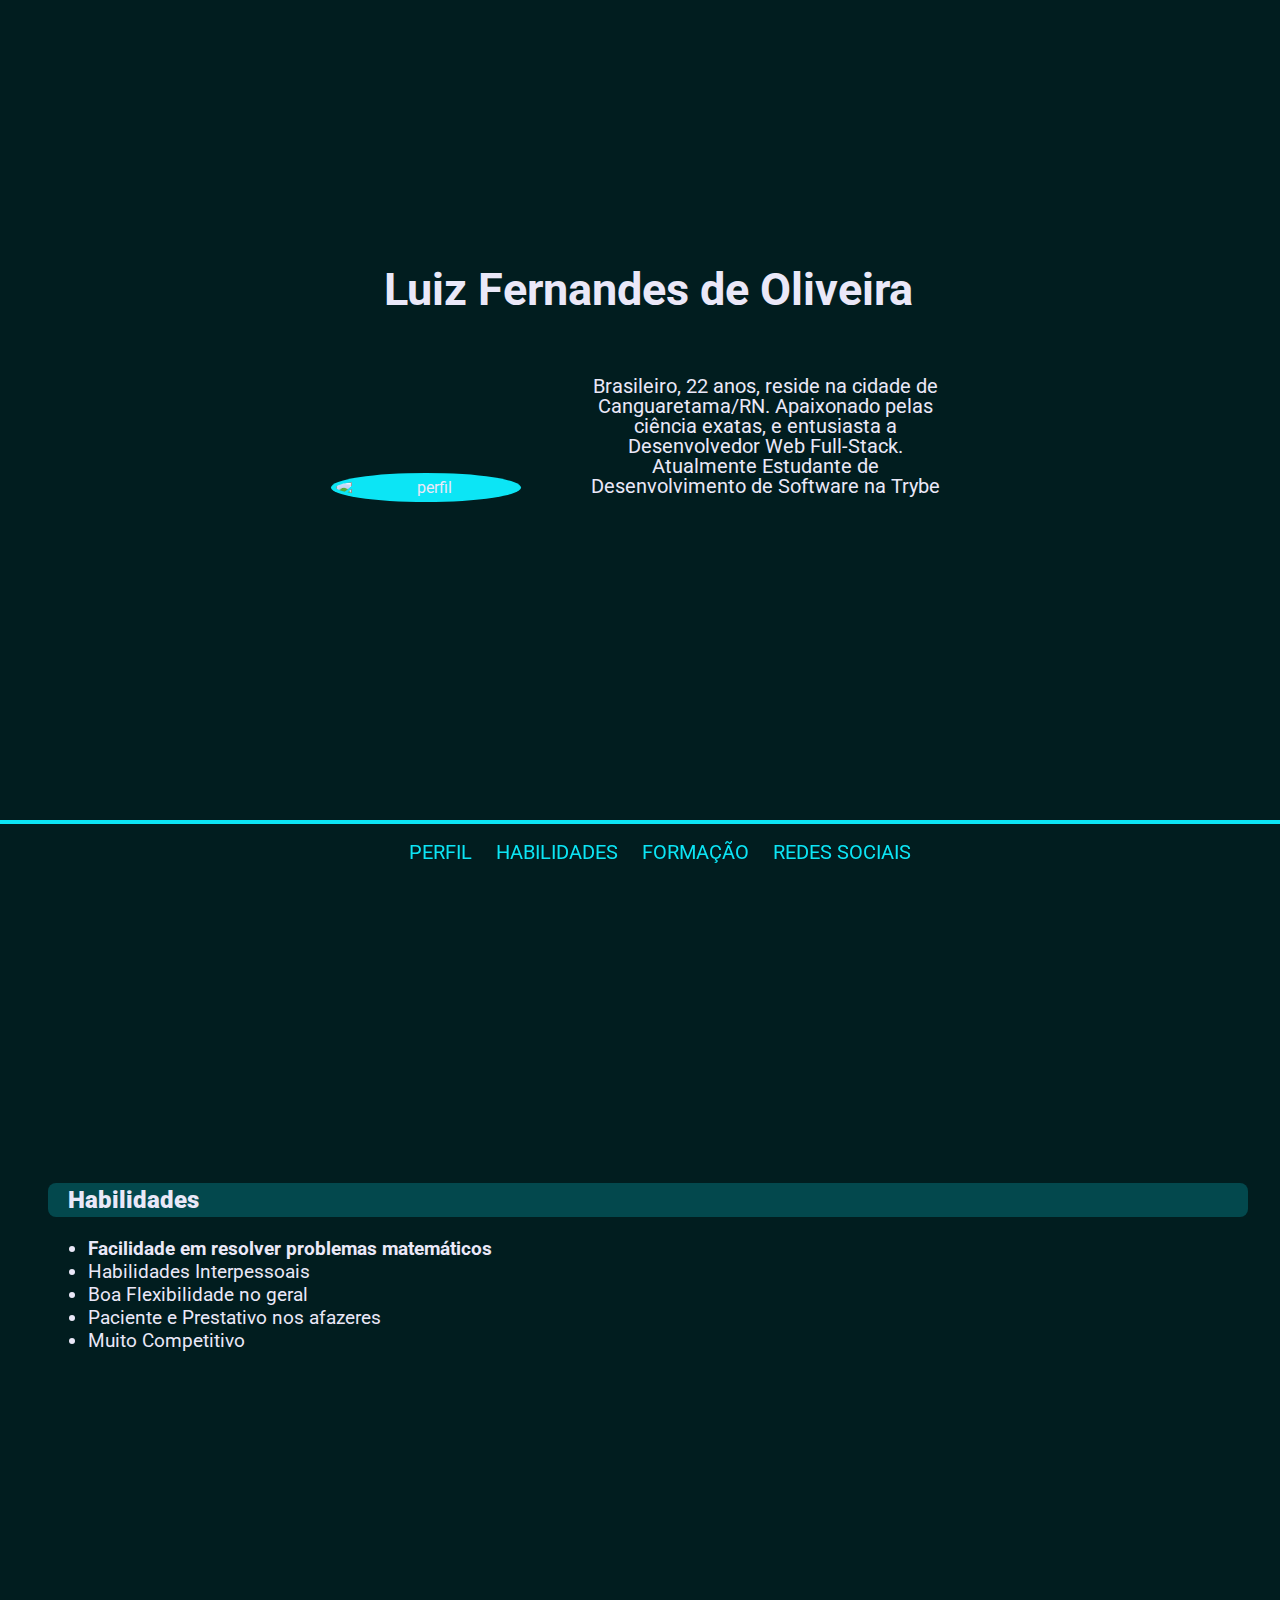
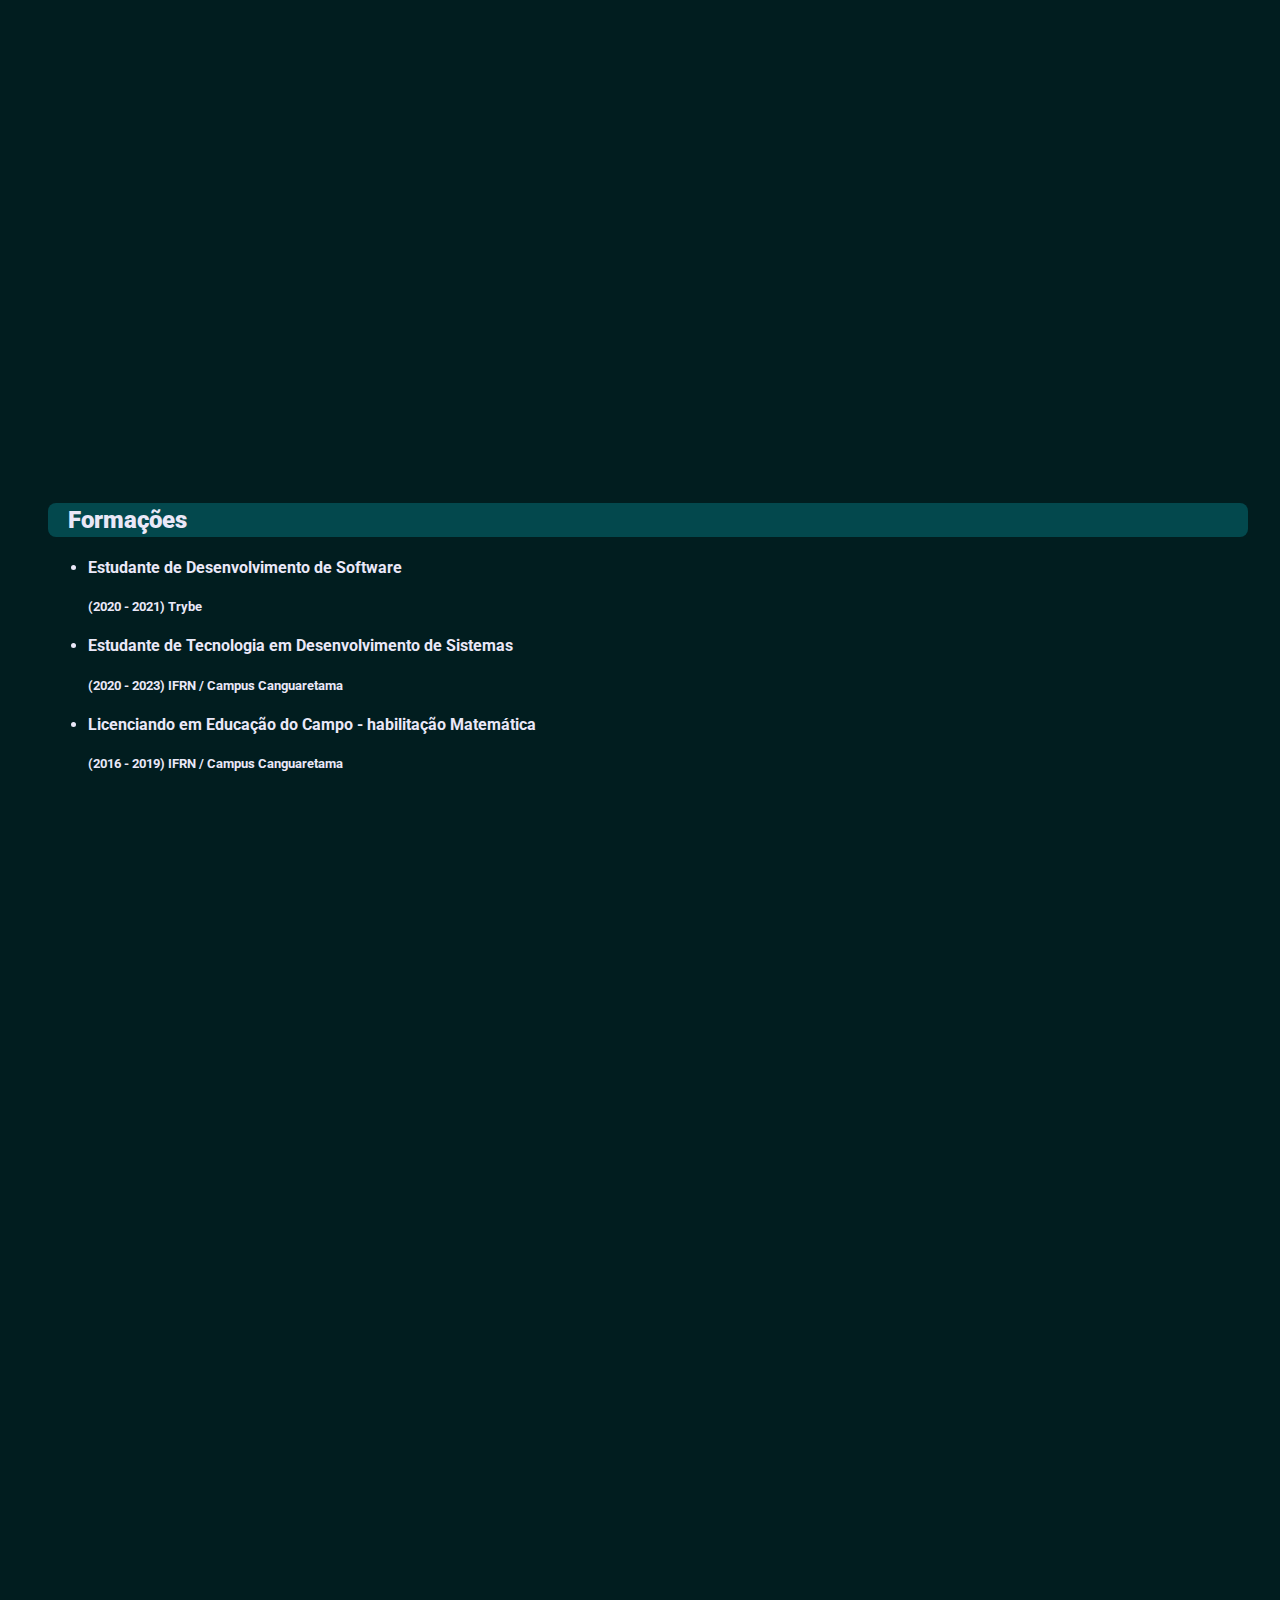
==== index.html @ c79edfcb "implementando design legal" ====
<!DOCTYPE html>
<html lang="pt-br">

<head>
    <meta charset="UTF-8">
    <meta name="viewport" content="width=device-width, initial-scale=1.0">
    <title>Document</title>
    <link rel="stylesheet" href="styles.css">
</head>

<body>

    <div class="container">
        <header id="header">
            <div class="header">
                <h1 id="name" class="name">Luiz Fernandes de Oliveira</h1>
            
                <div id="description" class="description">
                    <img src="https://avatars3.githubusercontent.com/u/36059306?s=460&u=52e5a2d474b7b4ccebbe6661360c28f6d9b98014&v=4"
                    alt="perfil" id="perfil" class="perfil">
                    <div>
                        <p>Brasileiro, 22 anos, reside na cidade de Canguaretama/RN. Apaixonado pelas ciência exatas, e entusiasta a Desenvolvedor Web Full-Stack. Atualmente Estudante de Desenvolvimento de Software na Trybe</p>
                    </div>
                </div>
            </div>
        </header>
        <main>
            <section id="habilidades" class="content">
                <div class="section-content">
                    <h2><strong>Habilidades</strong></h2>
                    <ul>
                        <li class="habilidade-item"><strong>Facilidade em resolver problemas matemáticos</strong></li>
                        <li class="habilidade-item">Habilidades Interpessoais</li>
                        <li class="habilidade-item">Boa Flexibilidade no geral</li>
                        <li class="habilidade-item">Paciente e Prestativo nos afazeres</li>
                        <li class="habilidade-item">Muito Competitivo</li>
                    </ul>
                </div>
            </section>

            <section id="formation" class="content">
                <div class="section-content">
                    <h2><strong>Formações</strong></h2>
                    <ul>
                        <li class="formation-item">
                            <h4>Estudante de Desenvolvimento de Software </h4>
                            <h5><span>(2020 - 2021)</span> Trybe</h5>
                        </li>
                        <li class="formation-item">
                            <h4>Estudante de Tecnologia em Desenvolvimento de Sistemas </h4>
                            <h5><span>(2020 - 2023)</span> IFRN / Campus Canguaretama</h5>
                        </li>
                        <li class="formation-item">
                            <h4>Licenciando em Educação do Campo - habilitação Matemática </h4>
                            <h5><span>(2016 - 2019)</span> IFRN / Campus Canguaretama</h5>
                        </li>
                    </ul>
                </div>
            </section>

            <section id="social" class="content">
                <div class="section-content">

                </div>
            </section>
        </main>
        <footer>
            <nav>
                <ul>
                    <li><a href="#header">Perfil</a></li>
                    <li><a href="#habilidades">Habilidades</a></li>
                    <li><a href="#formation">Formação</a></li>
                    <li><a href="#social">Redes Sociais</a></li>
                </ul>
            </nav>
        </footer>

    </div>

</body>

</html>
---- styles.css ----
@import url('https://fonts.googleapis.com/css2?family=Roboto:wght@400;500;700&display=swap');

body {
    background: #011d1f;
    color: #eae8f8;
    width: 100%;
    height: 100%;
    overflow-x: hidden;
    font-family: 'Roboto', sans-serif;
}

.container {
    width: 100%;
    max-width: 1200px;
    display: block;
    margin: auto;
}

header, .content{
    padding: 25vh 0;
}

.header, .section-content{
    height: 50vh;
}

img.perfil{
    width: min(30vw, 20vh);
    padding: 5px;
    background: #0ce5f5;
    border-radius: 50%;
    margin-right: 40px;
}

h1.name {
    width: 100%;
    text-align: center;
    font-size: 2.8em;
}

.description{
    width: 100%;
    text-align: center;
}

.description img{
    display: inline-block;
}

.description div {
    width: 400px;
    text-align: center;
    display: inline-block;
}

.description div p{
    padding: 10px;
    line-height: 20px;
    font-size: 20px;
}


.content{
    width: 100%;
}

.section-content h2{
    background-color: #03484d;
    padding: 3px 20px;
    border-radius: 8px;
}


.habilidade-item {
    font-size: 1.2em;
}

footer{
    width: 100%;
    display: block;
    text-align: center;
}

/* NAV */
nav {
    width: 100%;
    position: fixed;
    left: 0;
    bottom: 20px;
    border-top: 4px solid #0ce5f5;
}

nav ul {
    align-items: center;
    border-radius: 8px;
}

nav li{
    display: inline;
    list-style-type: none;
    padding: 2px 10px;
    font-size: 20px;
}

nav li a {
    text-decoration: none;
    color: #0ce5f5;
    text-transform: uppercase;
}
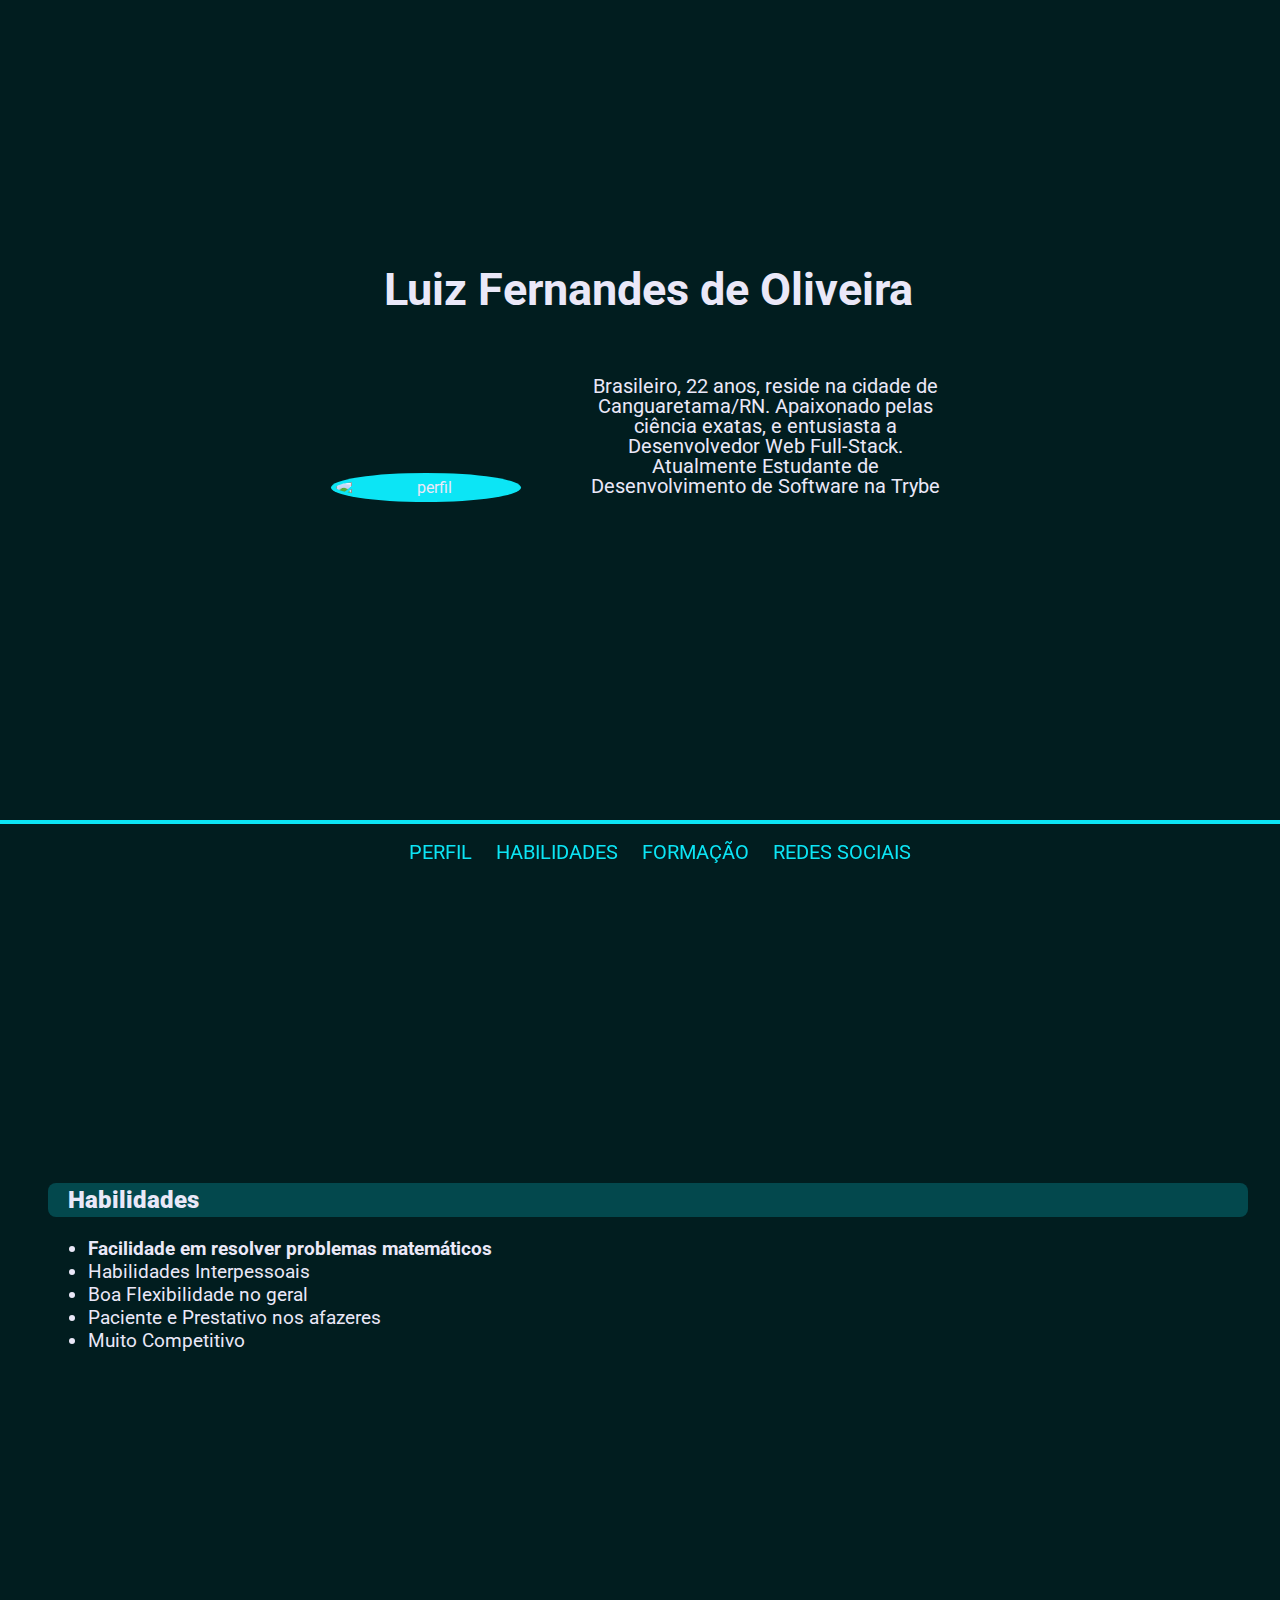
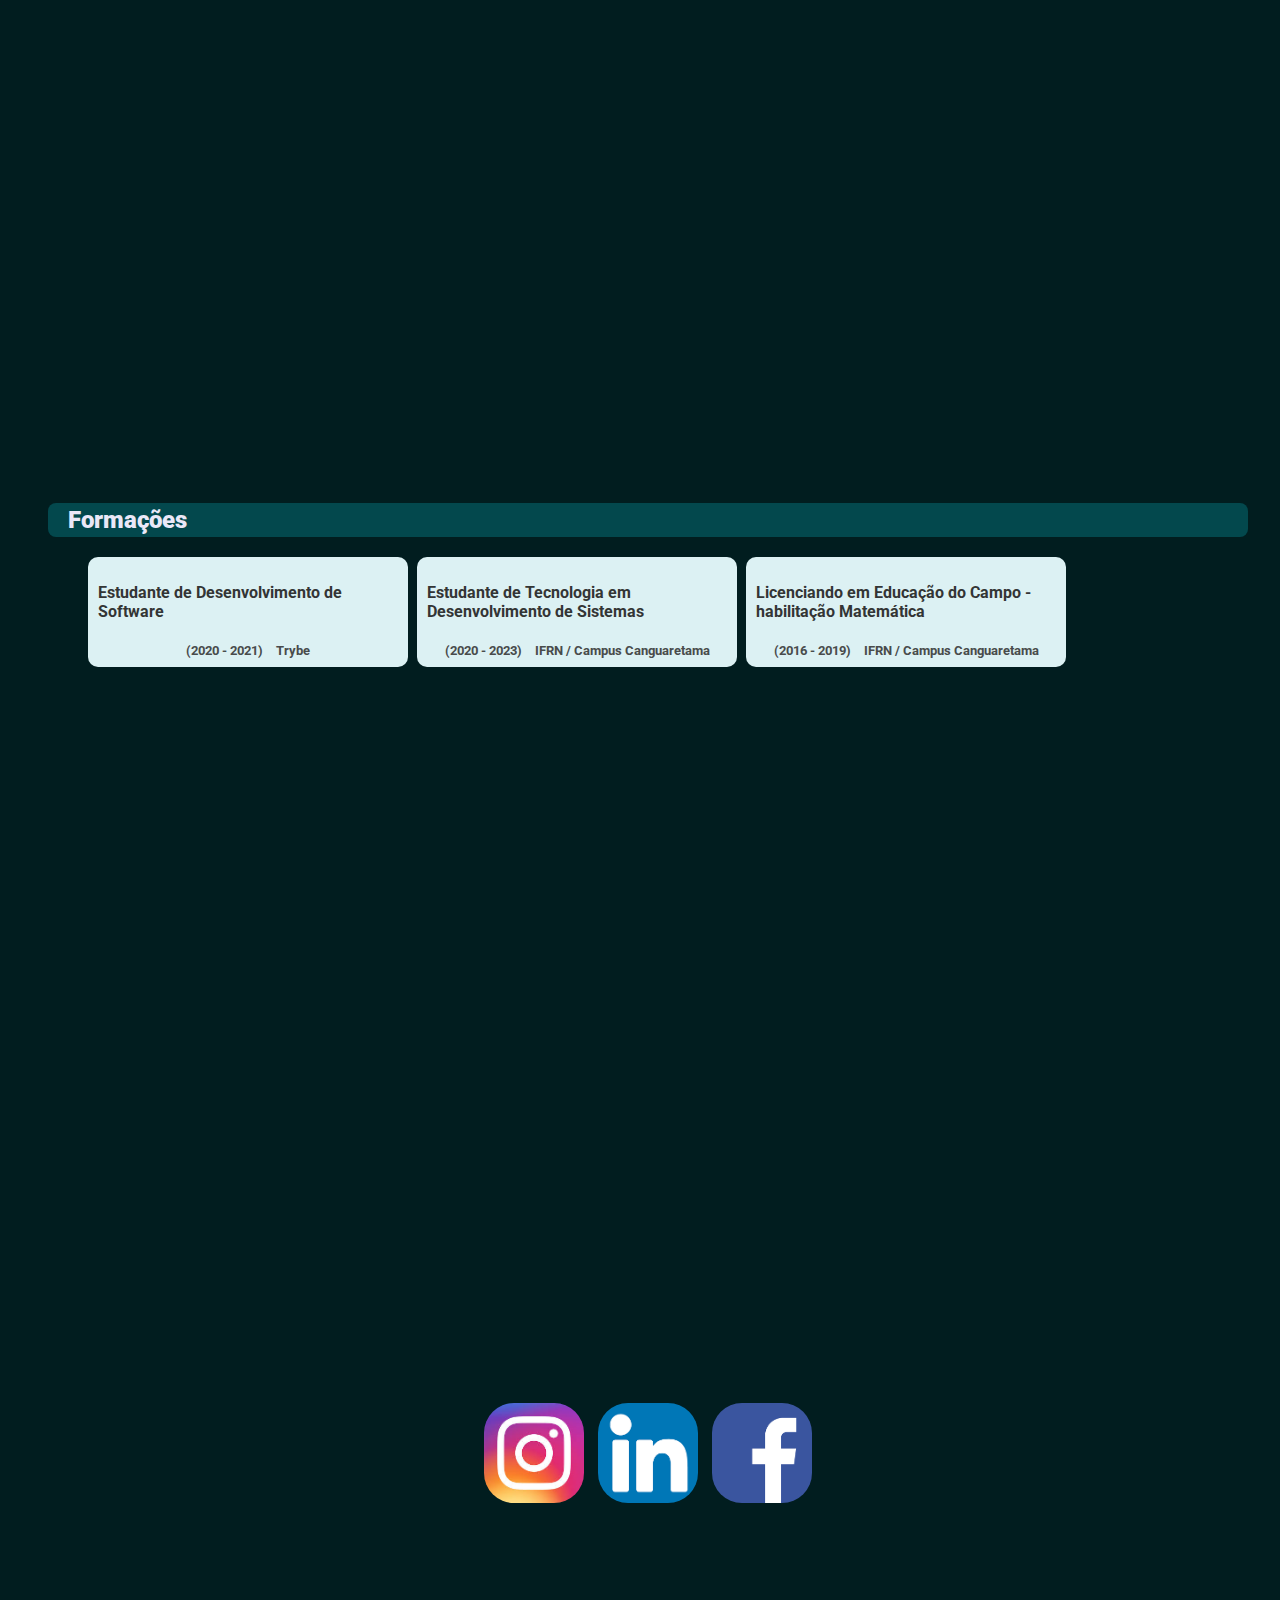
==== commit 256261bc: "estilizando a parte de formação e de redes sociais" ====
--- a/index.html
+++ b/index.html
@@ -41,7 +41,7 @@
             <section id="formation" class="content">
                 <div class="section-content">
                     <h2><strong>Formações</strong></h2>
-                    <ul>
+                    <ul class="formation">
                         <li class="formation-item">
                             <h4>Estudante de Desenvolvimento de Software </h4>
                             <h5><span>(2020 - 2021)</span> Trybe</h5>
@@ -60,7 +60,17 @@
 
             <section id="social" class="content">
                 <div class="section-content">
-
+                    <div class="social-networks">
+                        <a href="https://www.instagram.com/prof_lfooficial/">
+                            <img alt="logo-instagran" src="[data-uri]" />
+                        </a>
+                        <a href="https://www.linkedin.com/in/luizfernandesoliveiraoficial/">
+                            <img alt="logo-linkedIn" src="[data-uri]" >
+                        </a>
+                        <a href="https://www.facebook.com/luizfernandesoliveiraoficial/">
+                            <img  alt="logo-facebook" src="[data-uri]">
+                        </a>
+                    </div>
                 </div>
             </section>
         </main>
--- a/styles.css
+++ b/styles.css
@@ -7,6 +7,7 @@
     height: 100%;
     overflow-x: hidden;
     font-family: 'Roboto', sans-serif;
+    box-sizing: border-box;
 }
 
 .container {
@@ -71,9 +72,57 @@
 }
 
 
+
+.formation-item {
+    width: 300px;
+    display: inline-block;
+    background-color: #dcf1f3;
+    padding: 5px 10px;
+    color: #484b4b;
+    height: 100px;
+    border-radius: 10px;
+}
+.formation-item h4 {
+    color: #333535;
+}
+
+.formation-item h5 {
+    width: 100%;
+    text-align: center;
+}
+.formation-item h5 span{
+    margin-right: 10px;
+}
+
+.formation-item + .formation-item{
+    margin-left: 5px;
+}
+
+
+
 .habilidade-item {
     font-size: 1.2em;
 }
+
+.social-networks {
+    text-align: center;
+}
+
+.social-networks a {
+    display: inline-block;
+    width: 100px;
+}
+
+.social-networks a + a {
+    margin-left: 10px;
+}
+
+.social-networks a img{
+    width: 100%;
+    border-radius: 30px;
+}
+
+
 
 footer{
     width: 100%;
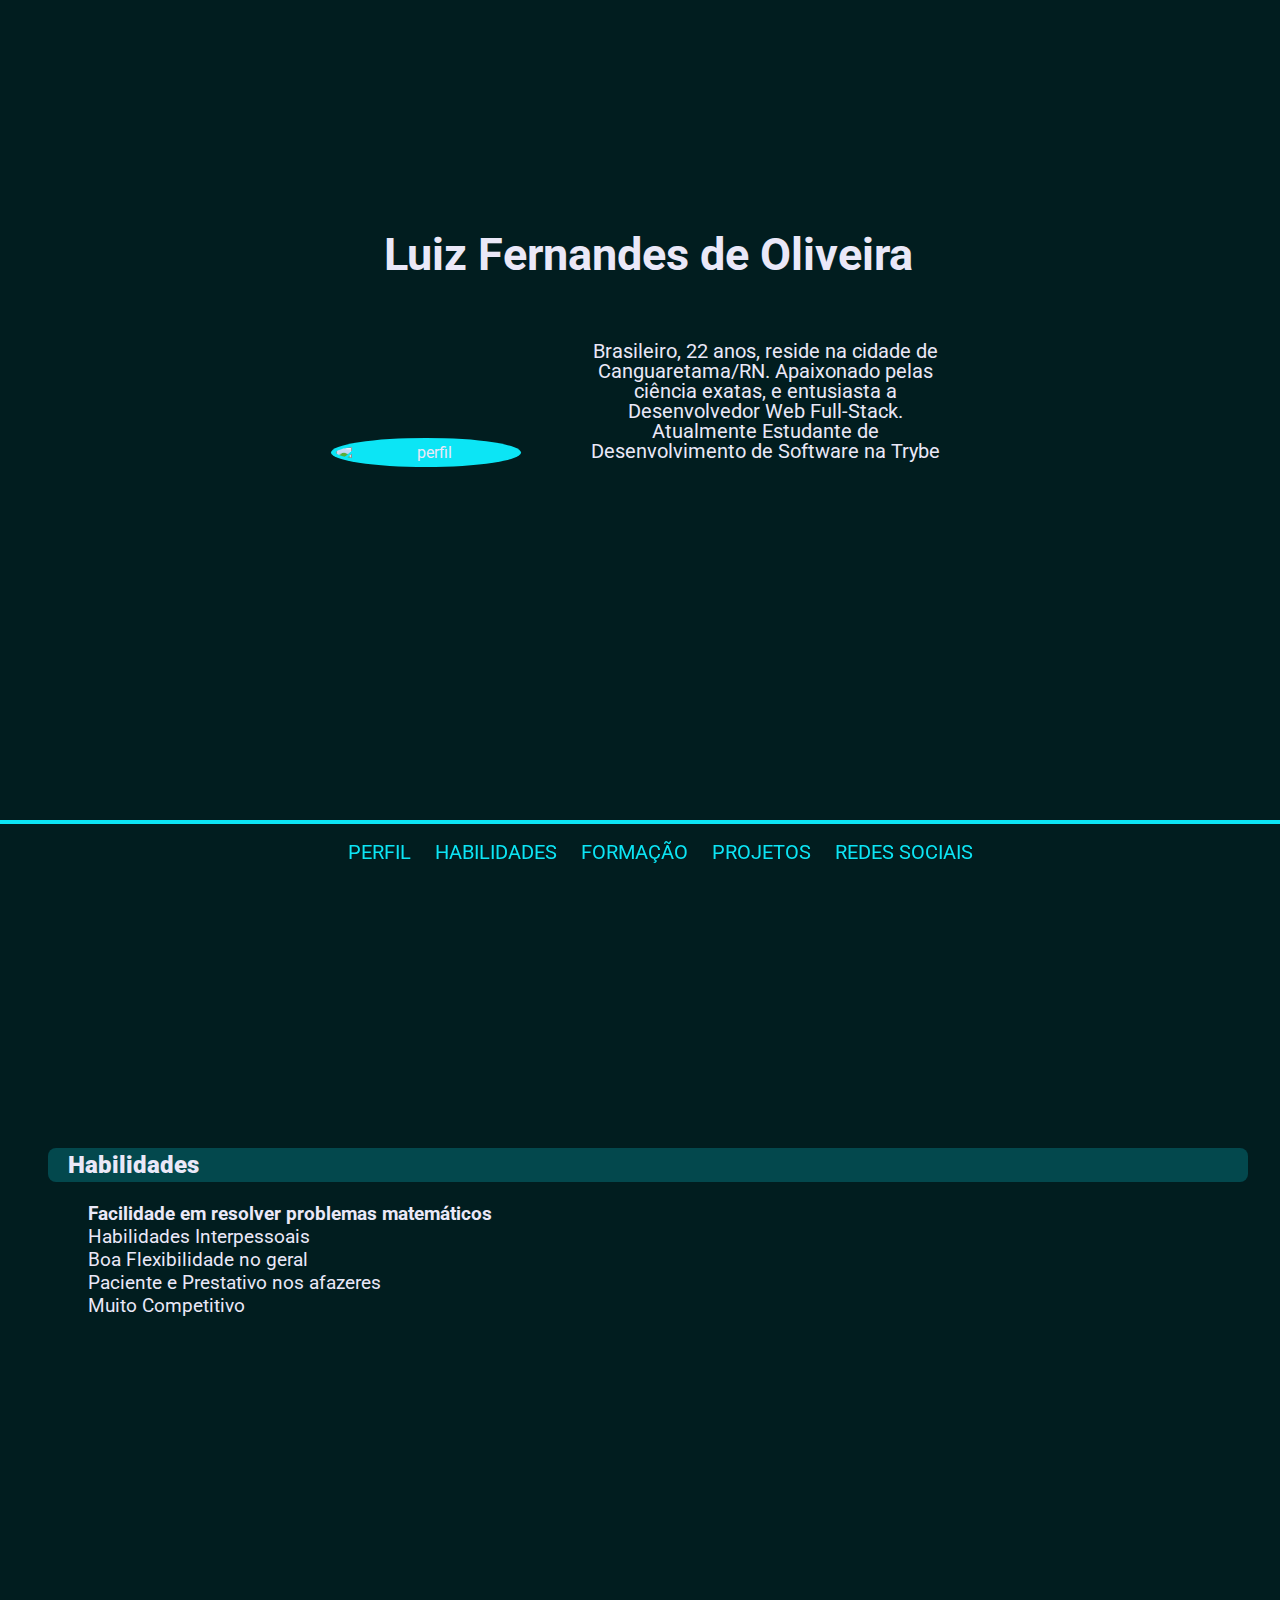
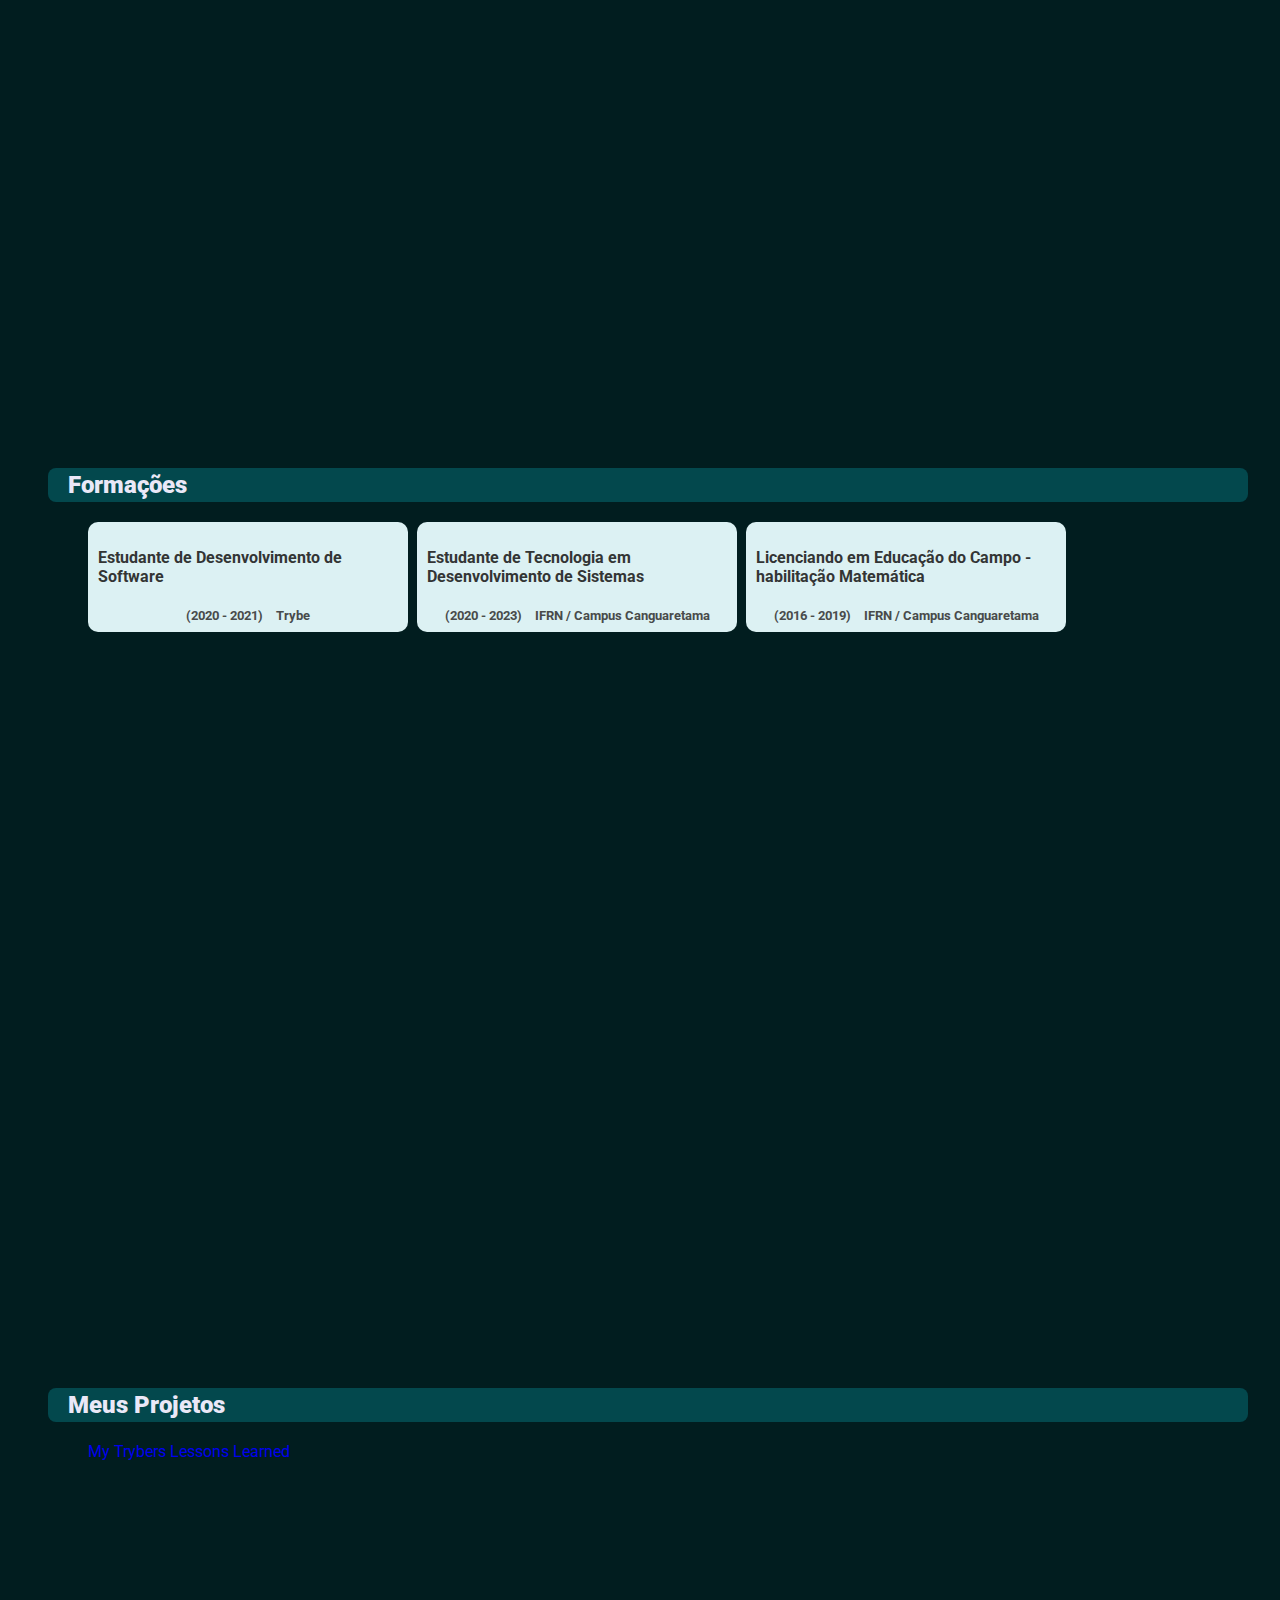
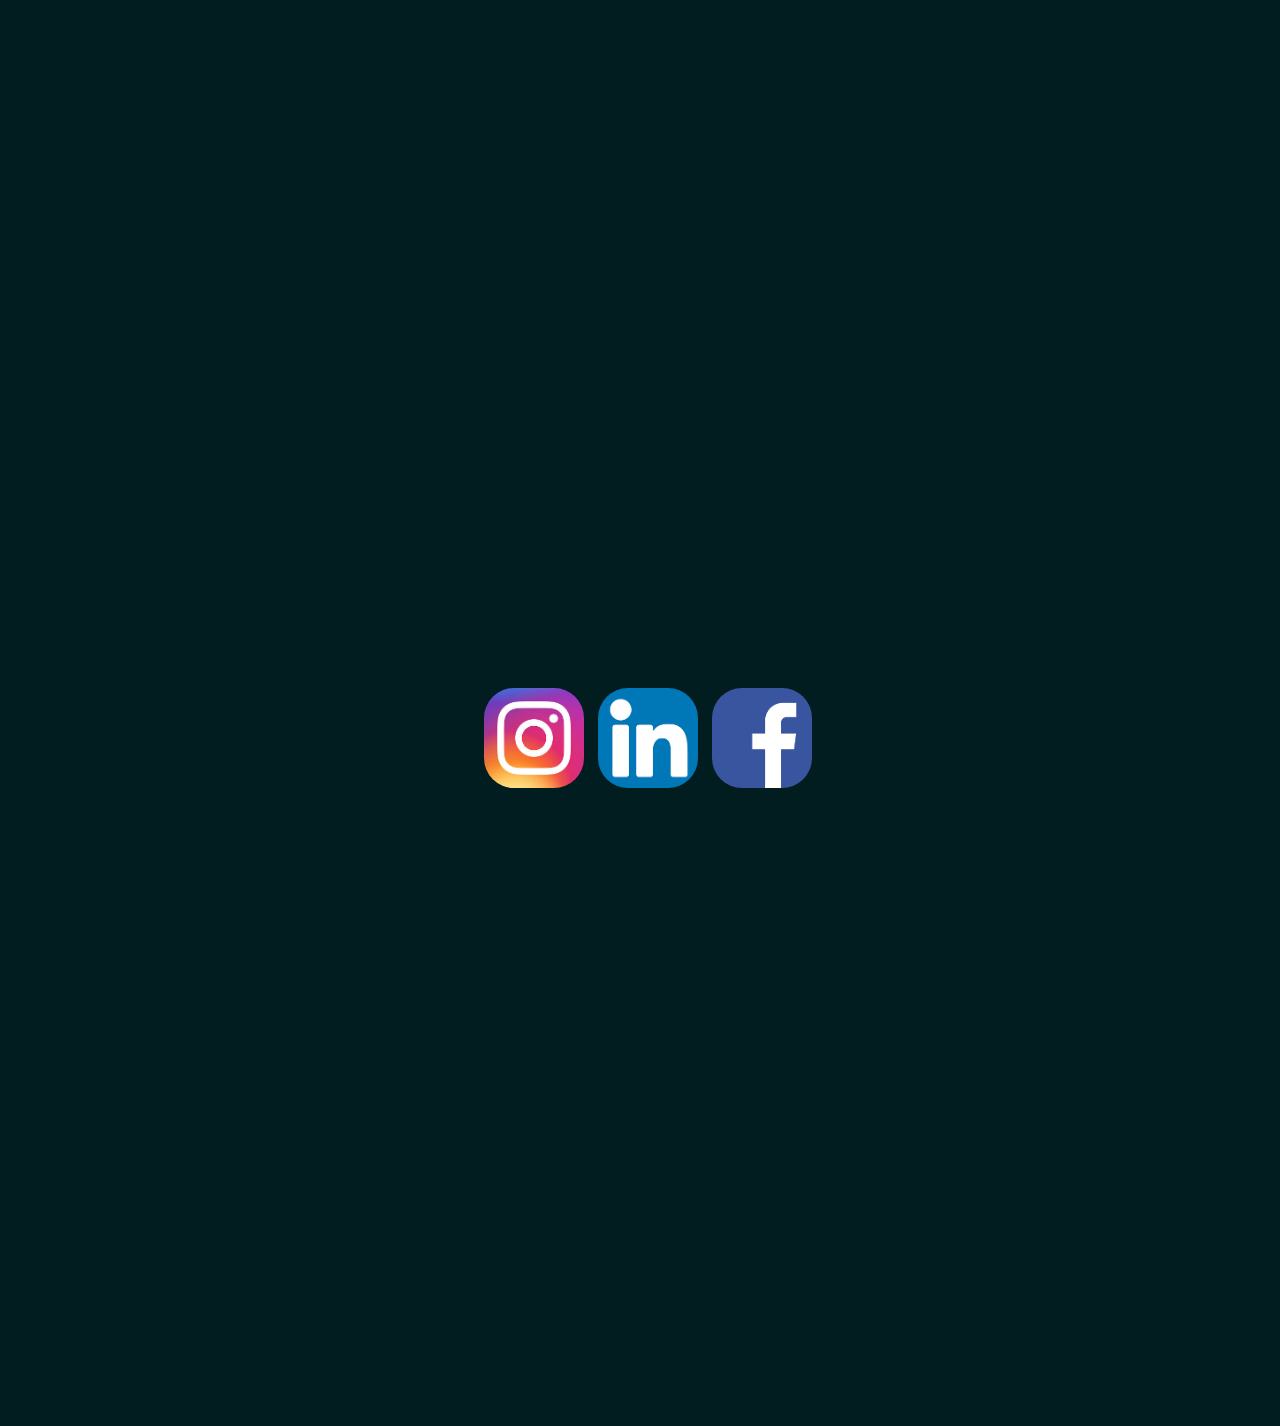
==== commit 871180d0: "adicionando projeto 01 da trybe" ====
--- a/index.html
+++ b/index.html
@@ -58,6 +58,17 @@
                 </div>
             </section>
 
+            <section id="projects" class="content">
+                <div class="section-content">
+                    <h2><strong>Meus Projetos</strong></h2>
+                    <ul class="projects">
+                        <li class="projects-item">
+                            <a href="projects/trybe/project_01/index.html" target="_blank">My Trybers Lessons Learned</a>
+                        </li>
+                    </ul>
+                </div>
+            </section>
+
             <section id="social" class="content">
                 <div class="section-content">
                     <div class="social-networks">
@@ -80,6 +91,7 @@
                     <li><a href="#header">Perfil</a></li>
                     <li><a href="#habilidades">Habilidades</a></li>
                     <li><a href="#formation">Formação</a></li>
+                    <li><a href="#projects">Projetos</a></li>
                     <li><a href="#social">Redes Sociais</a></li>
                 </ul>
             </nav>
--- a/styles.css
+++ b/styles.css
@@ -8,6 +8,15 @@
     overflow-x: hidden;
     font-family: 'Roboto', sans-serif;
     box-sizing: border-box;
+    padding: 10px;
+}
+
+ul li {
+    list-style-type: none;
+}
+
+ul li a{
+    text-decoration: none;
 }
 
 .container {
@@ -18,11 +27,11 @@
 }
 
 header, .content{
-    padding: 25vh 0;
+    padding: 20vh 0;
 }
 
 .header, .section-content{
-    height: 50vh;
+    height: 60vh;
 }
 
 img.perfil{
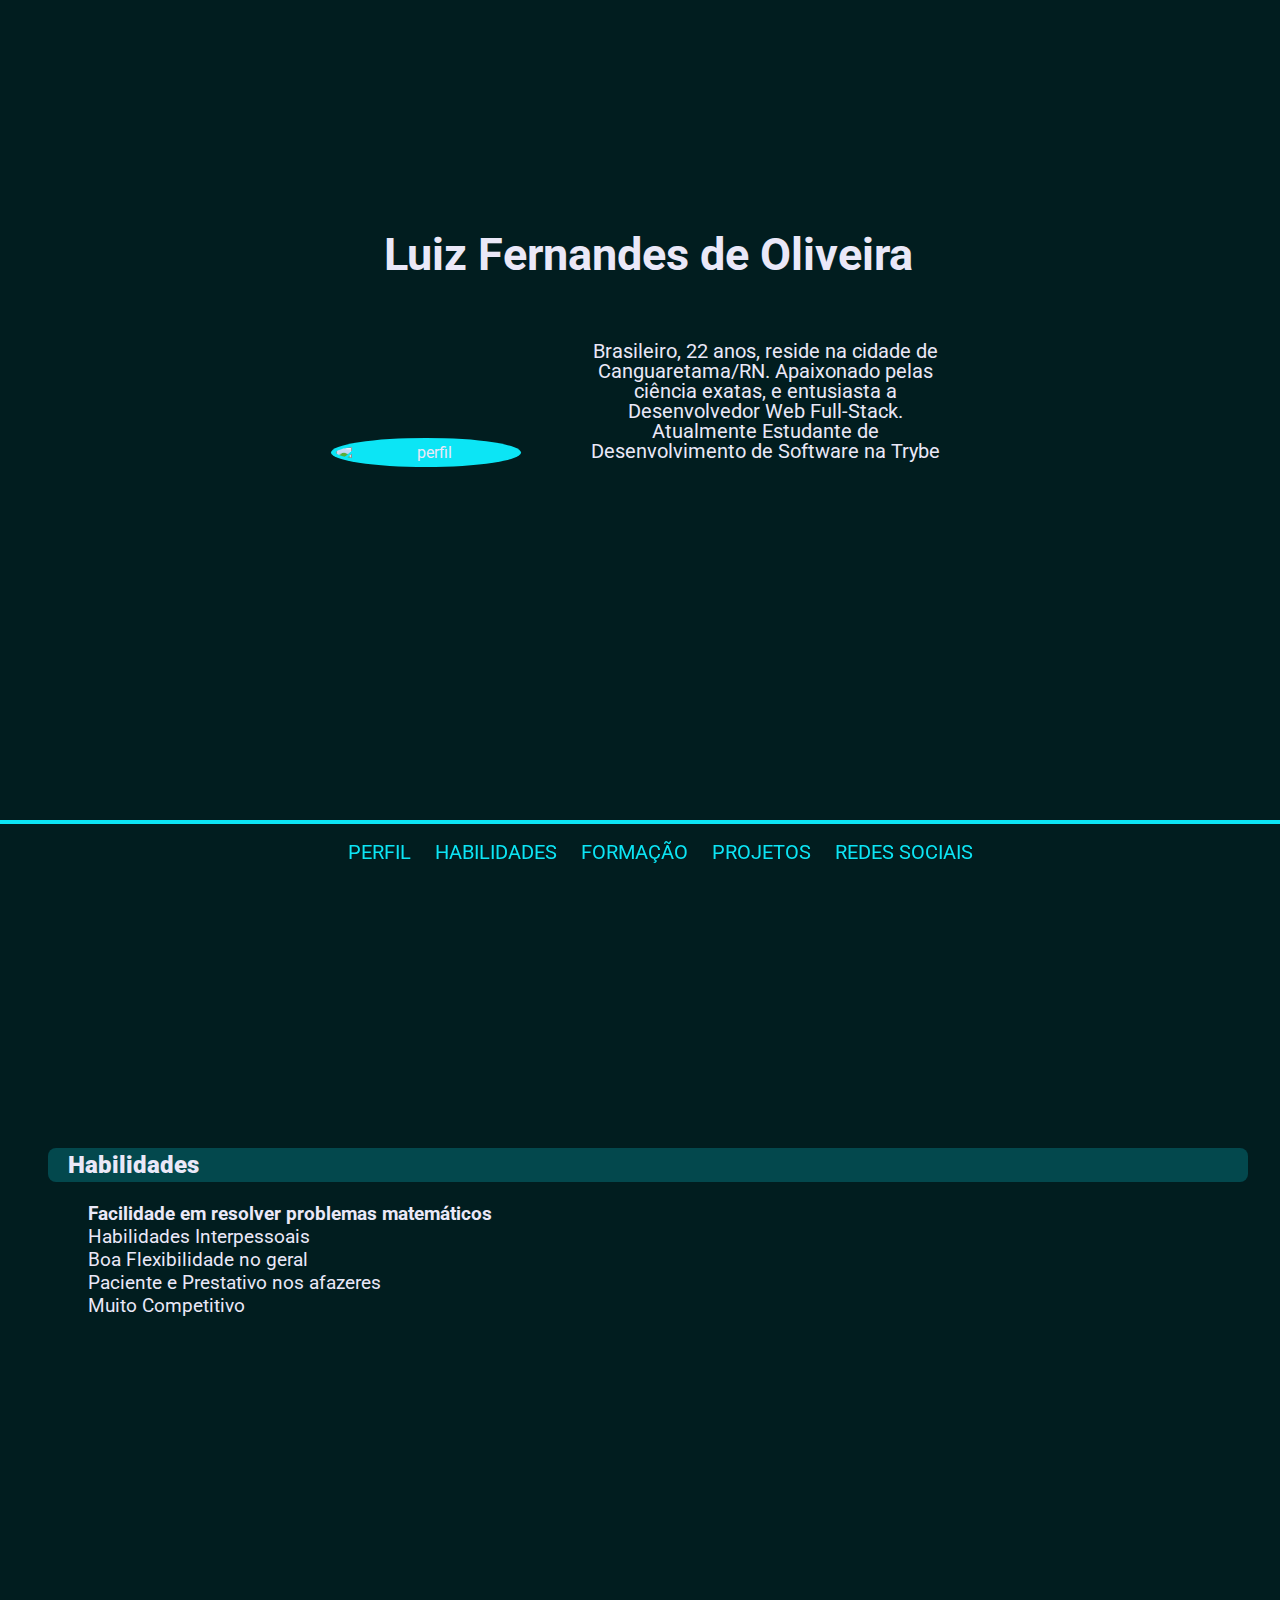
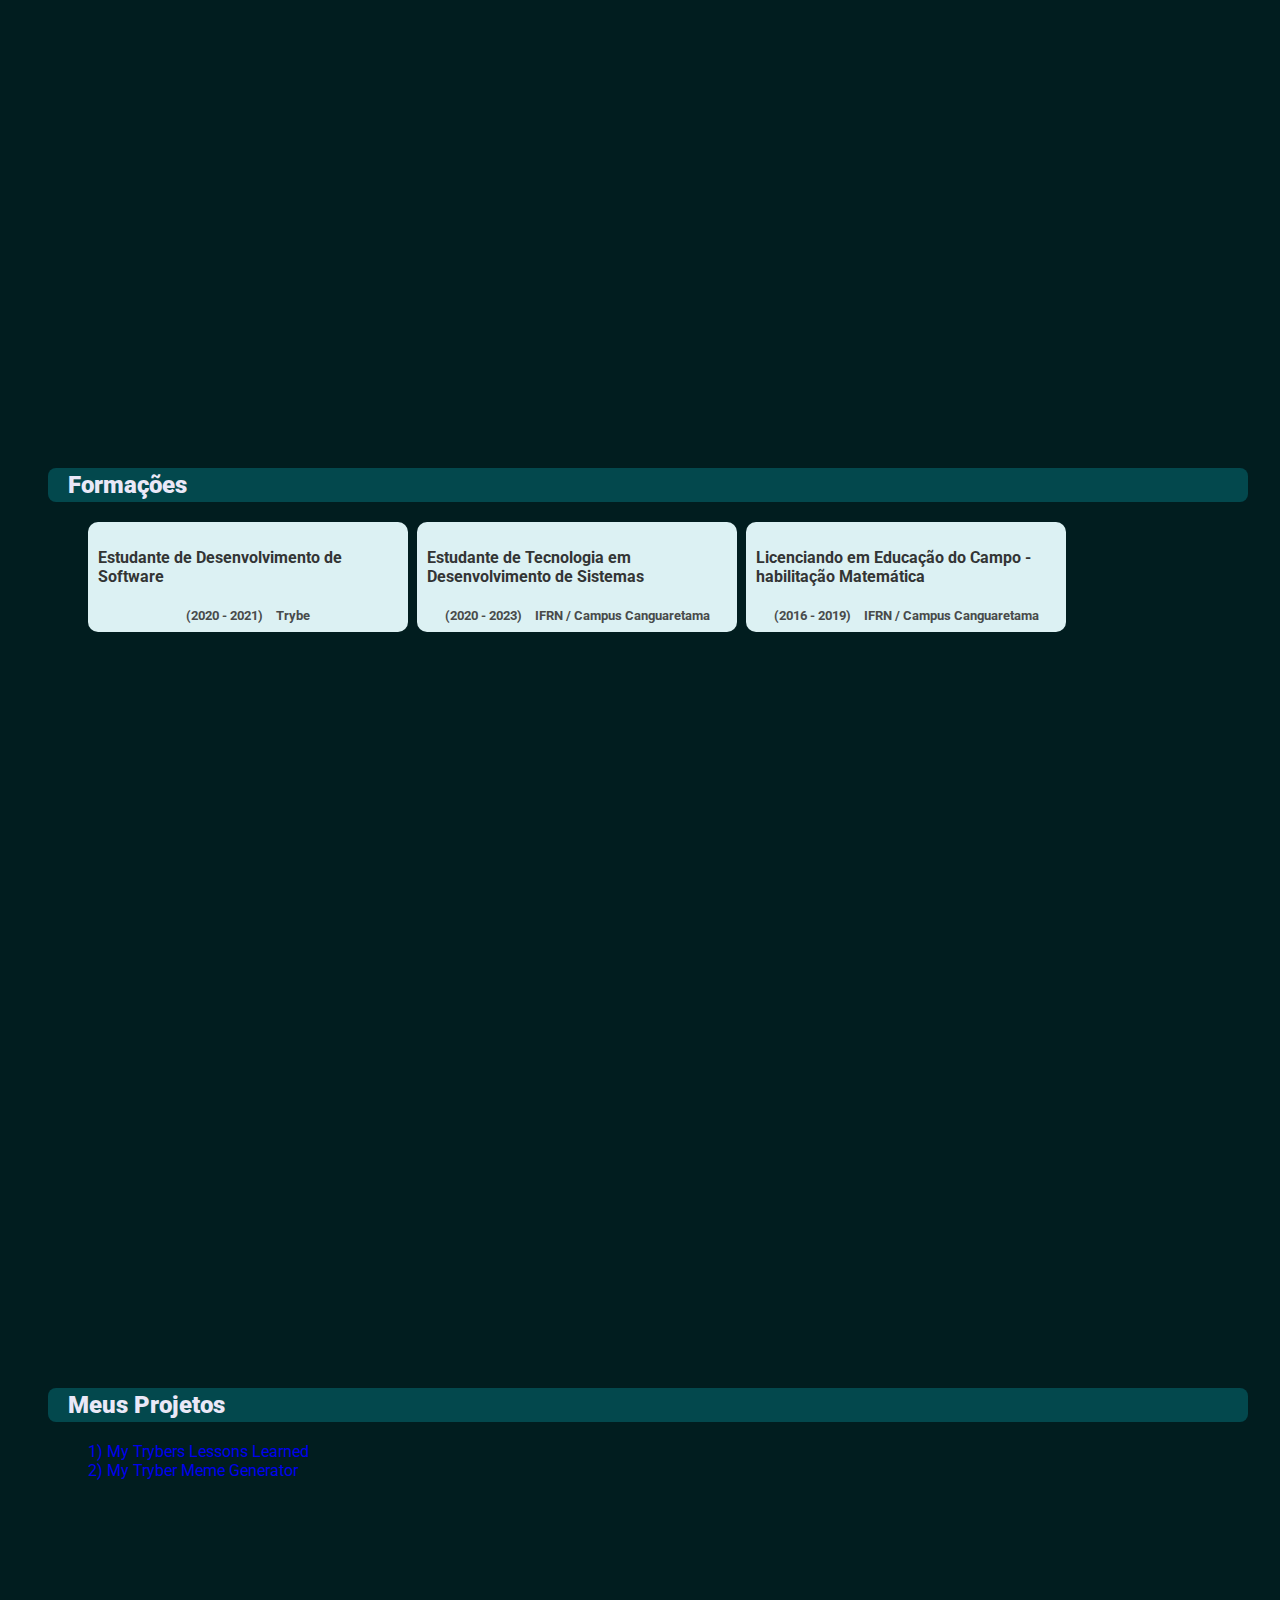
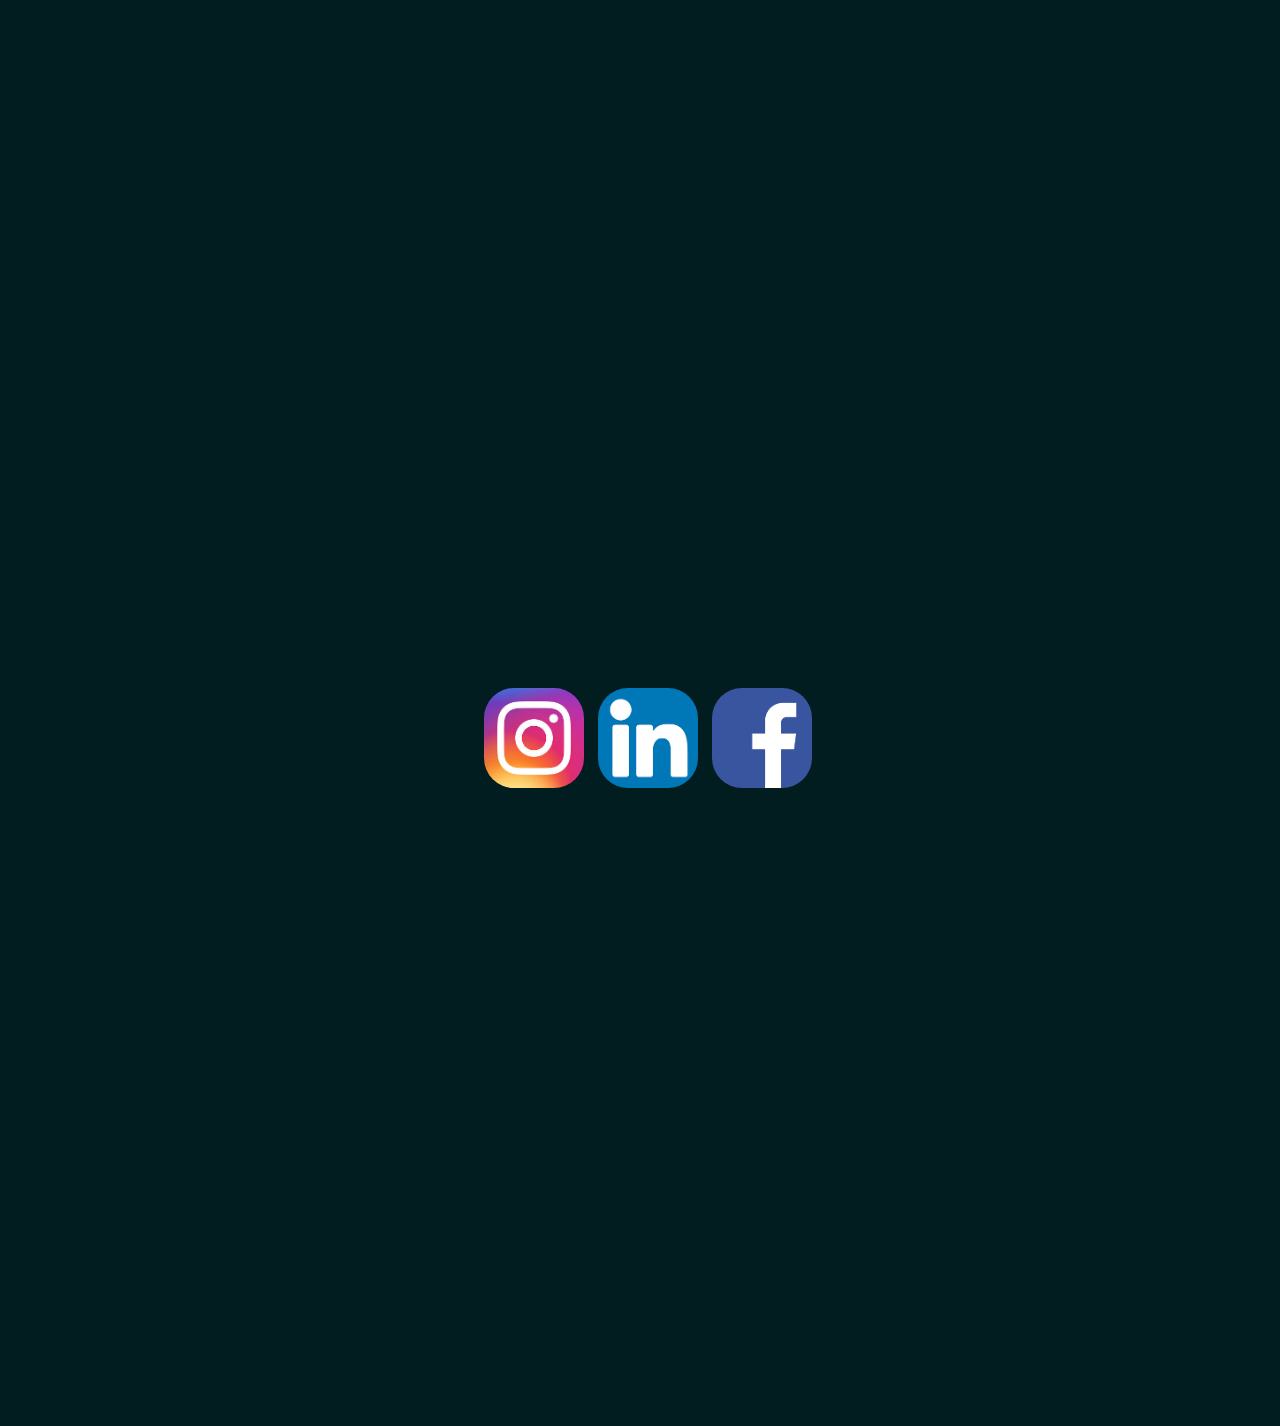
==== commit efa0a5da: "atualizei os links de projetos" ====
--- a/index.html
+++ b/index.html
@@ -63,7 +63,11 @@
                     <h2><strong>Meus Projetos</strong></h2>
                     <ul class="projects">
                         <li class="projects-item">
-                            <a href="projects/trybe/project_01/index.html" target="_blank">My Trybers Lessons Learned</a>
+                            <a href="projects/trybe/p_01_trybe_leasson_learned/index.html" target="_blank">1) My Trybers Lessons Learned</a><br>
+                            
+                        </li>
+                        <li class="projects-item">
+                            <a href="projects/trybe/p_02_trybe-meme-generator/index.html" target="_blank">2) My Tryber Meme Generator</a>
                         </li>
                     </ul>
                 </div>
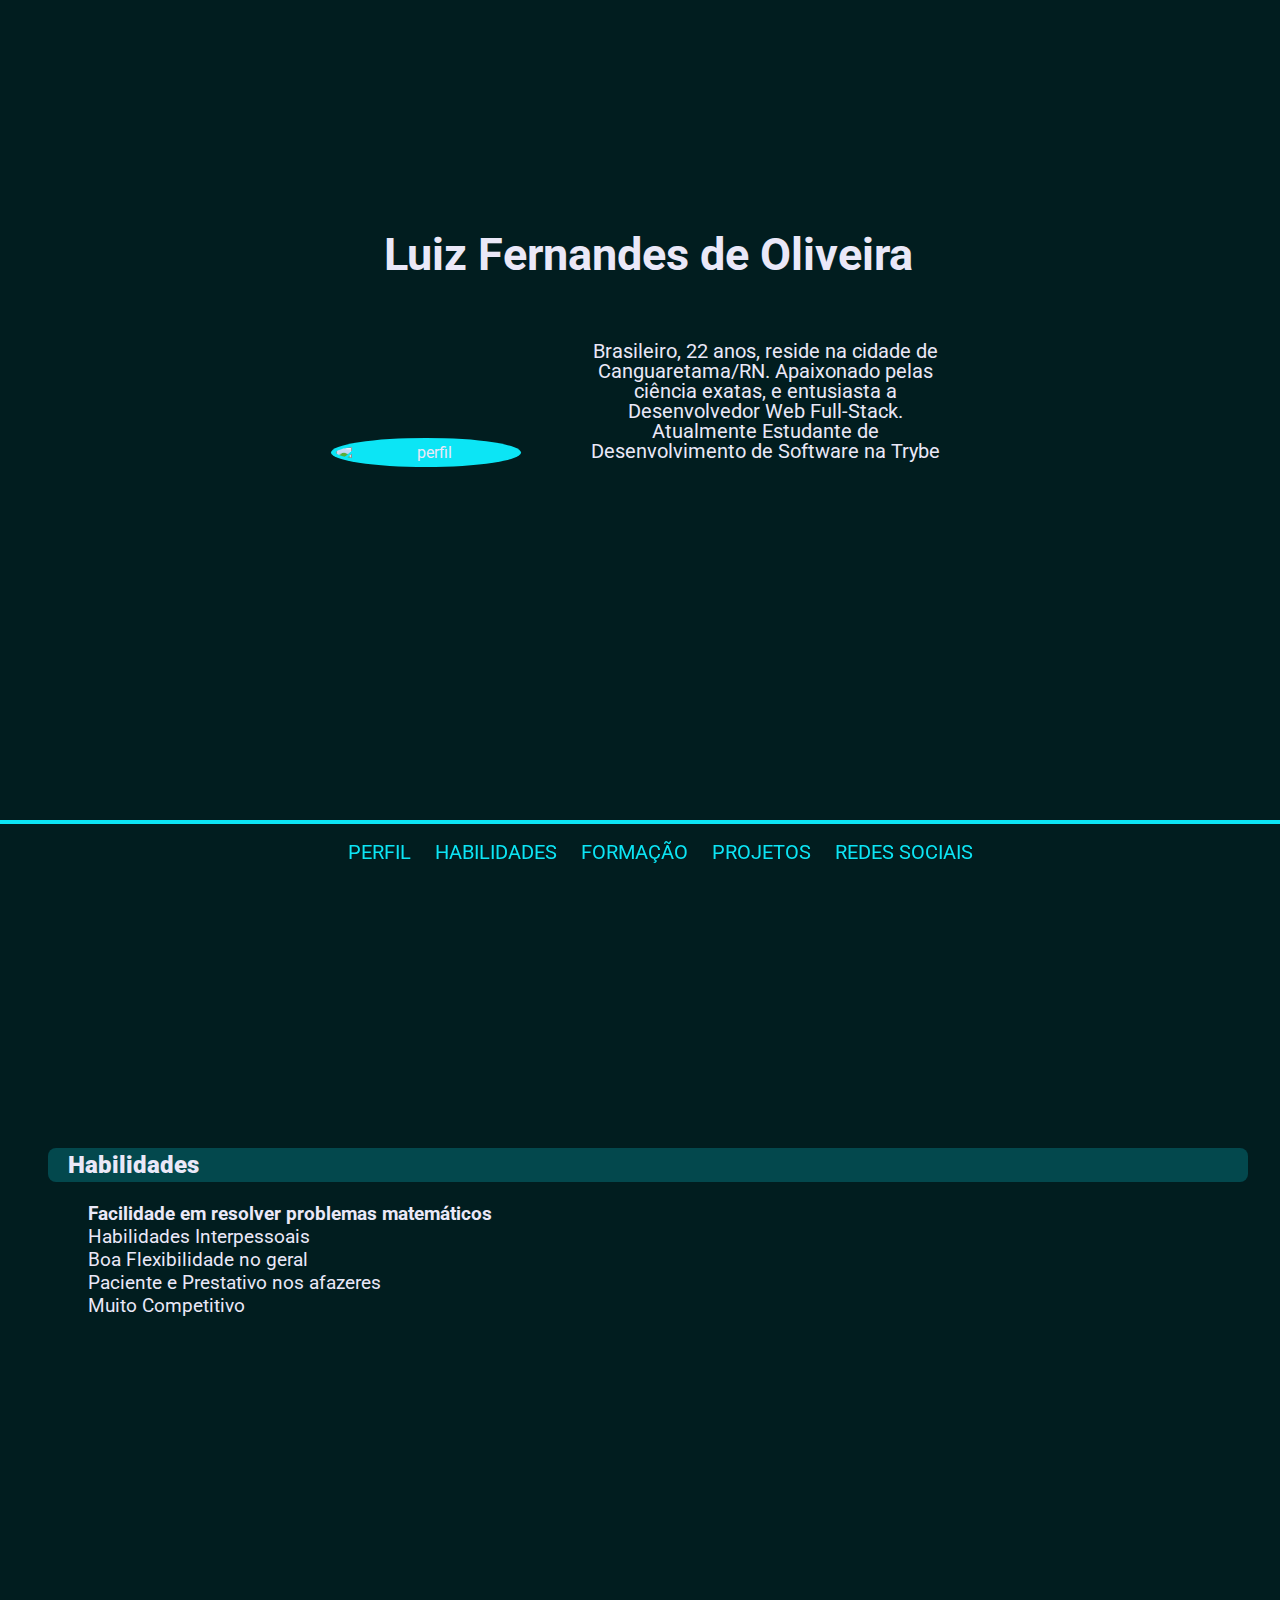
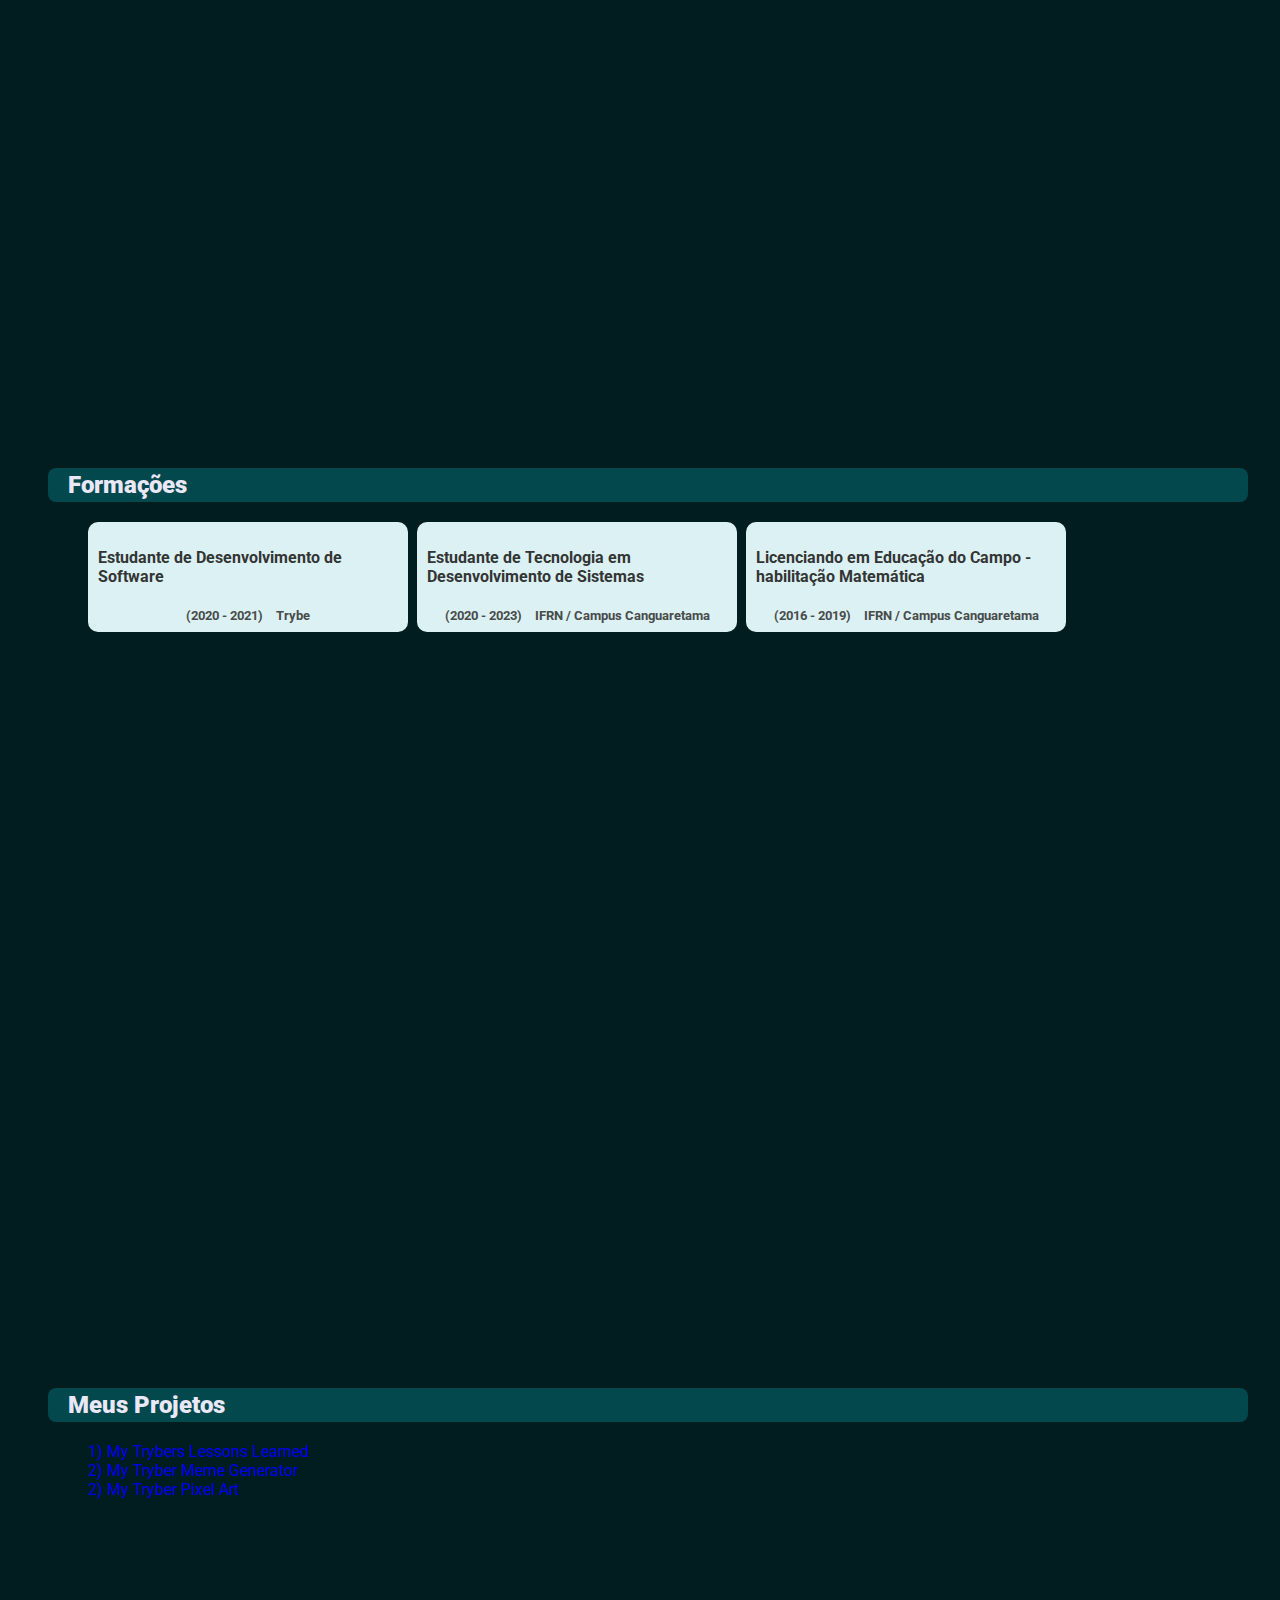
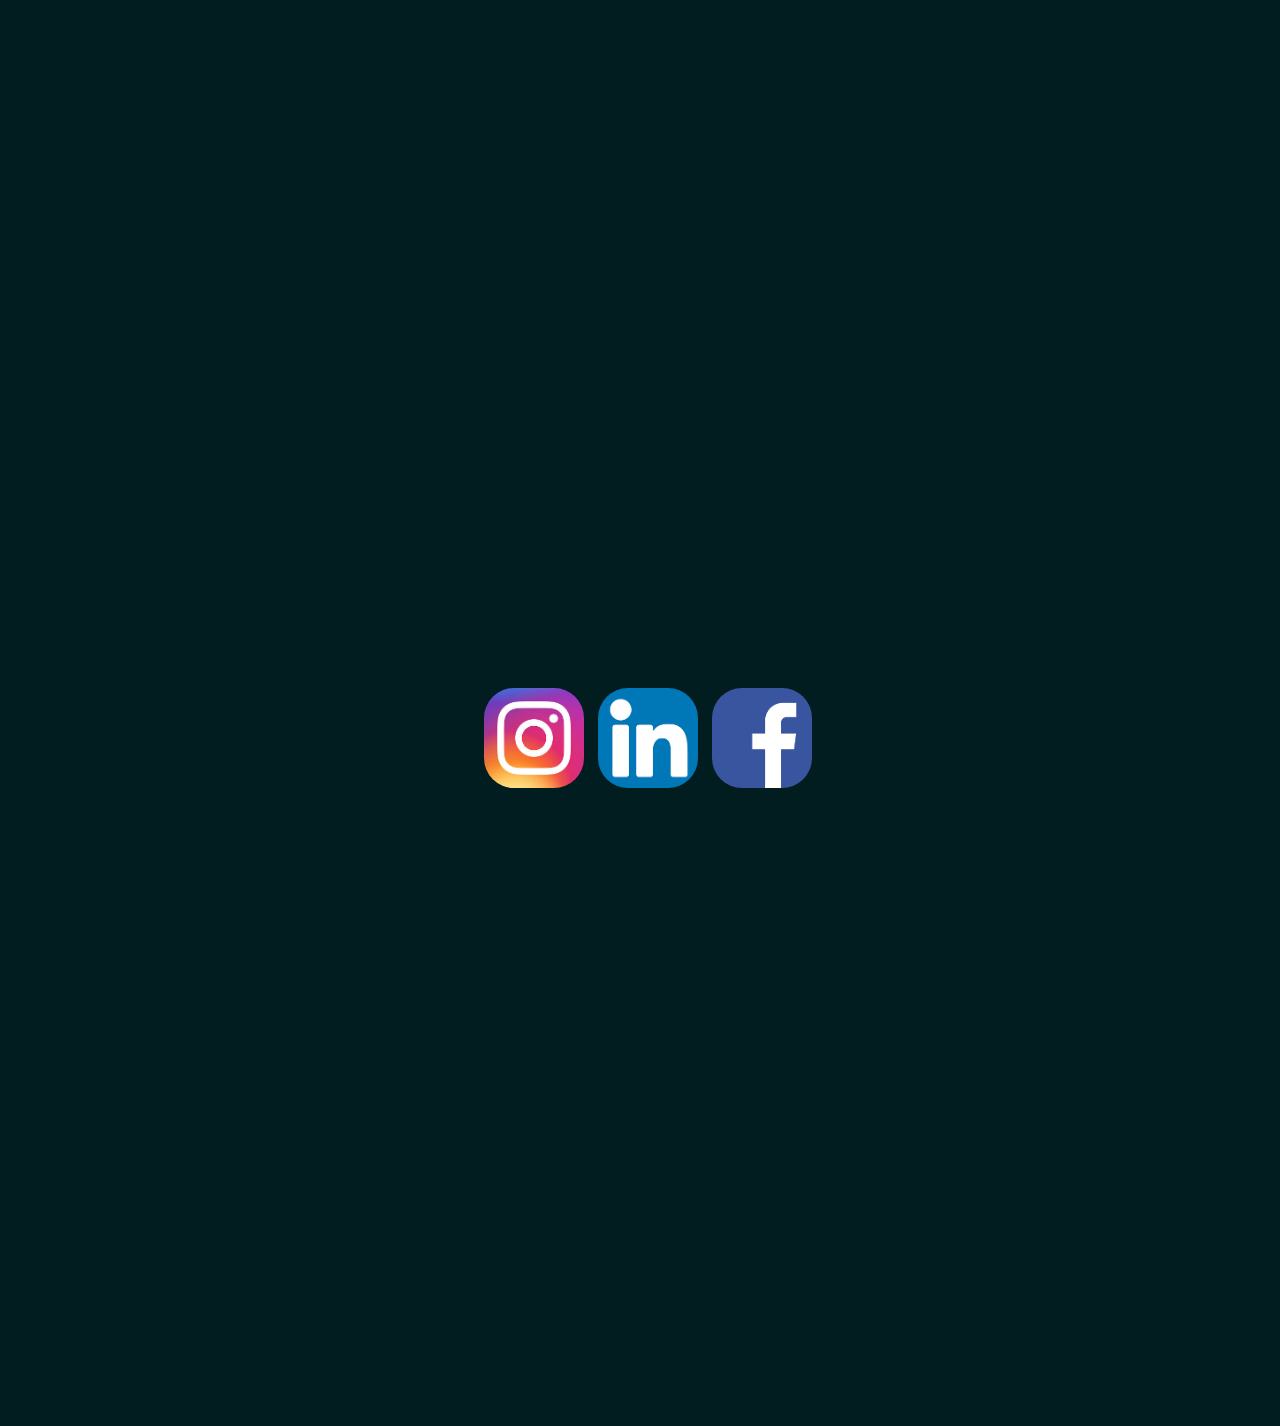
==== commit 404f5c3a: "inseri novo projeto" ====
--- a/index.html
+++ b/index.html
@@ -14,12 +14,14 @@
         <header id="header">
             <div class="header">
                 <h1 id="name" class="name">Luiz Fernandes de Oliveira</h1>
-            
+
                 <div id="description" class="description">
                     <img src="https://avatars3.githubusercontent.com/u/36059306?s=460&u=52e5a2d474b7b4ccebbe6661360c28f6d9b98014&v=4"
-                    alt="perfil" id="perfil" class="perfil">
+                        alt="perfil" id="perfil" class="perfil">
                     <div>
-                        <p>Brasileiro, 22 anos, reside na cidade de Canguaretama/RN. Apaixonado pelas ciência exatas, e entusiasta a Desenvolvedor Web Full-Stack. Atualmente Estudante de Desenvolvimento de Software na Trybe</p>
+                        <p>Brasileiro, 22 anos, reside na cidade de Canguaretama/RN. Apaixonado pelas ciência exatas, e
+                            entusiasta a Desenvolvedor Web Full-Stack. Atualmente Estudante de Desenvolvimento de
+                            Software na Trybe</p>
                     </div>
                 </div>
             </div>
@@ -63,11 +65,16 @@
                     <h2><strong>Meus Projetos</strong></h2>
                     <ul class="projects">
                         <li class="projects-item">
-                            <a href="projects/trybe/p_01_trybe_leasson_learned/index.html" target="_blank">1) My Trybers Lessons Learned</a><br>
-                            
+                            <a href="projects/trybe/p_01_trybe_leasson_learned/index.html" target="_blank">1) My Trybers
+                                Lessons Learned</a><br>
                         </li>
                         <li class="projects-item">
-                            <a href="projects/trybe/p_02_trybe-meme-generator/index.html" target="_blank">2) My Tryber Meme Generator</a>
+                            <a href="projects/trybe/p_02_trybe-meme-generator/index.html" target="_blank">2) My Tryber
+                                Meme Generator</a>
+                        </li>
+                        <li class="projects-item">
+                            <a href="projects/trybe/p_03_trybe_pixel_art/index.html" target="_blank">2) My Tryber Pixel
+                                Art</a>
                         </li>
                     </ul>
                 </div>
@@ -77,13 +84,16 @@
                 <div class="section-content">
                     <div class="social-networks">
                         <a href="https://www.instagram.com/prof_lfooficial/">
-                            <img alt="logo-instagran" src="[data-uri]" />
+                            <img alt="logo-instagran"
+                                src="[data-uri]" />
                         </a>
                         <a href="https://www.linkedin.com/in/luizfernandesoliveiraoficial/">
-                            <img alt="logo-linkedIn" src="[data-uri]" >
+                            <img alt="logo-linkedIn"
+                                src="[data-uri]">
                         </a>
                         <a href="https://www.facebook.com/luizfernandesoliveiraoficial/">
-                            <img  alt="logo-facebook" src="[data-uri]">
+                            <img alt="logo-facebook"
+                                src="[data-uri]">
                         </a>
                     </div>
                 </div>
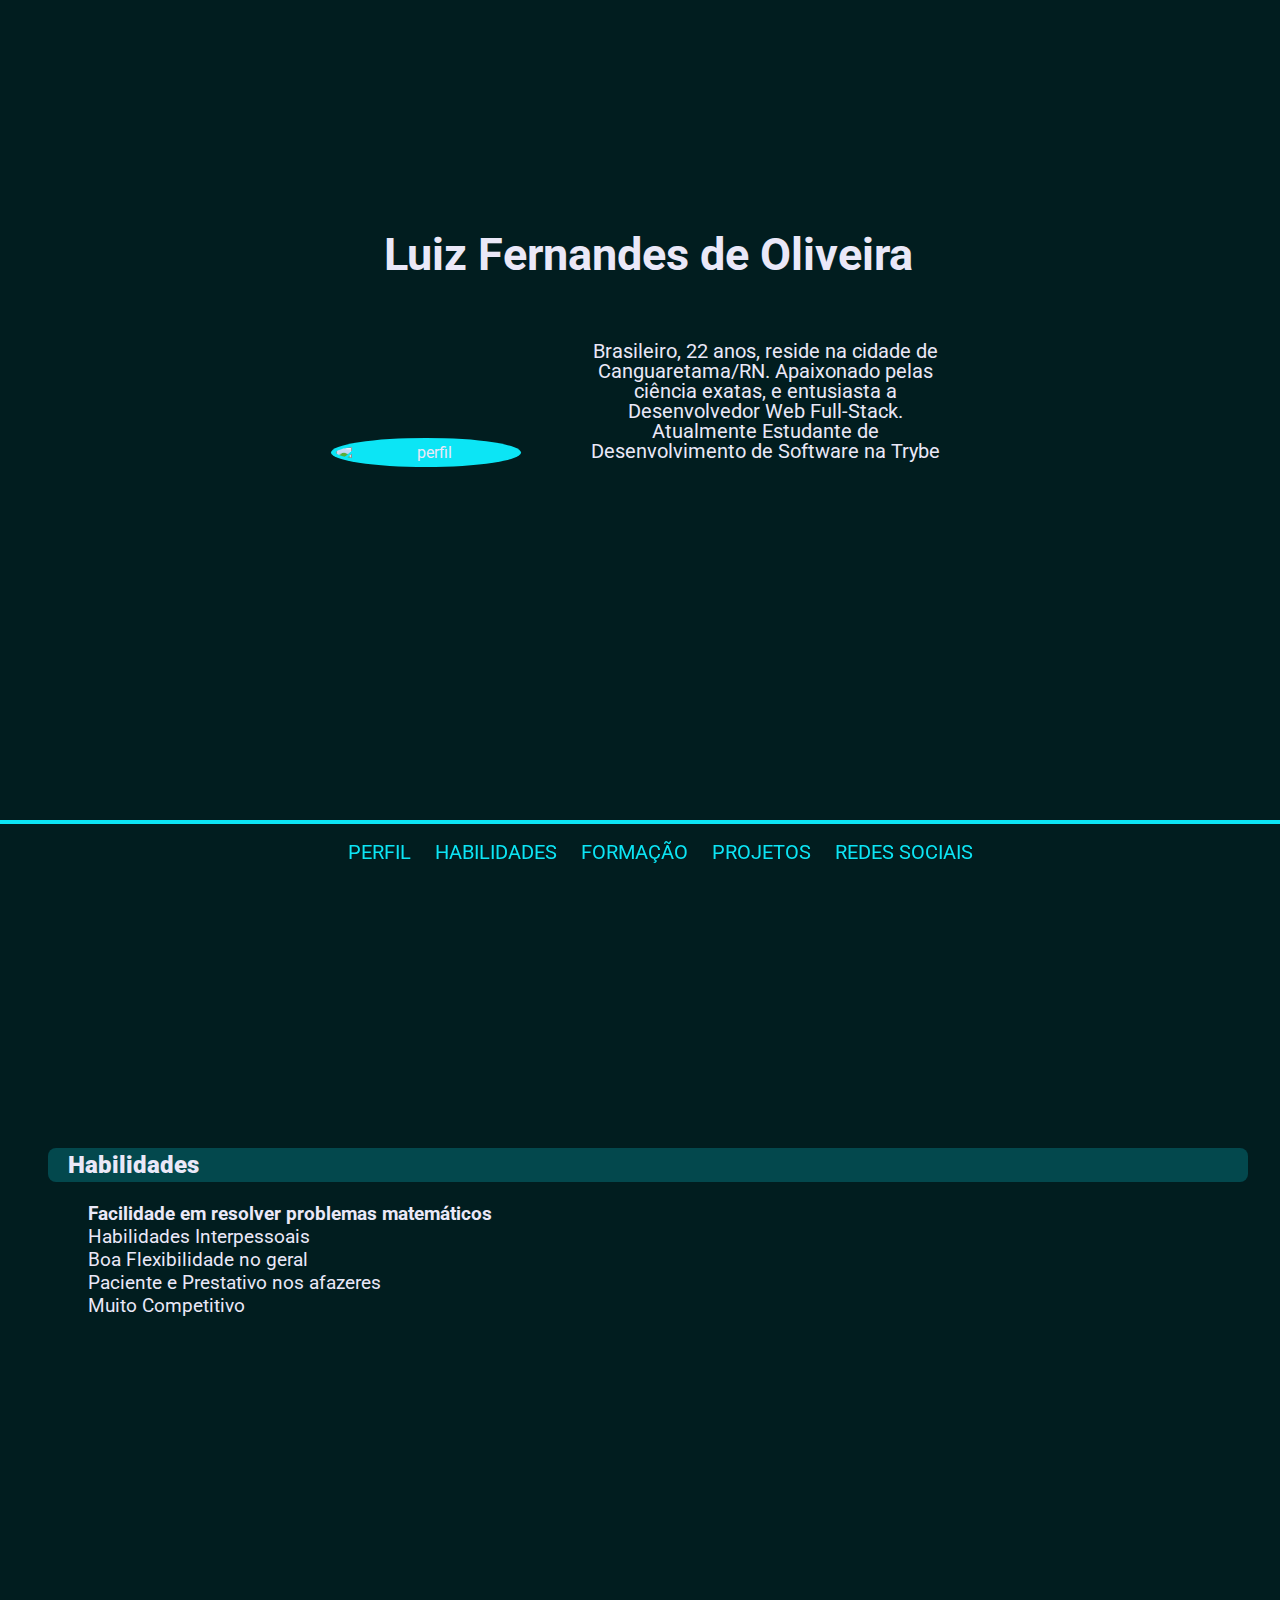
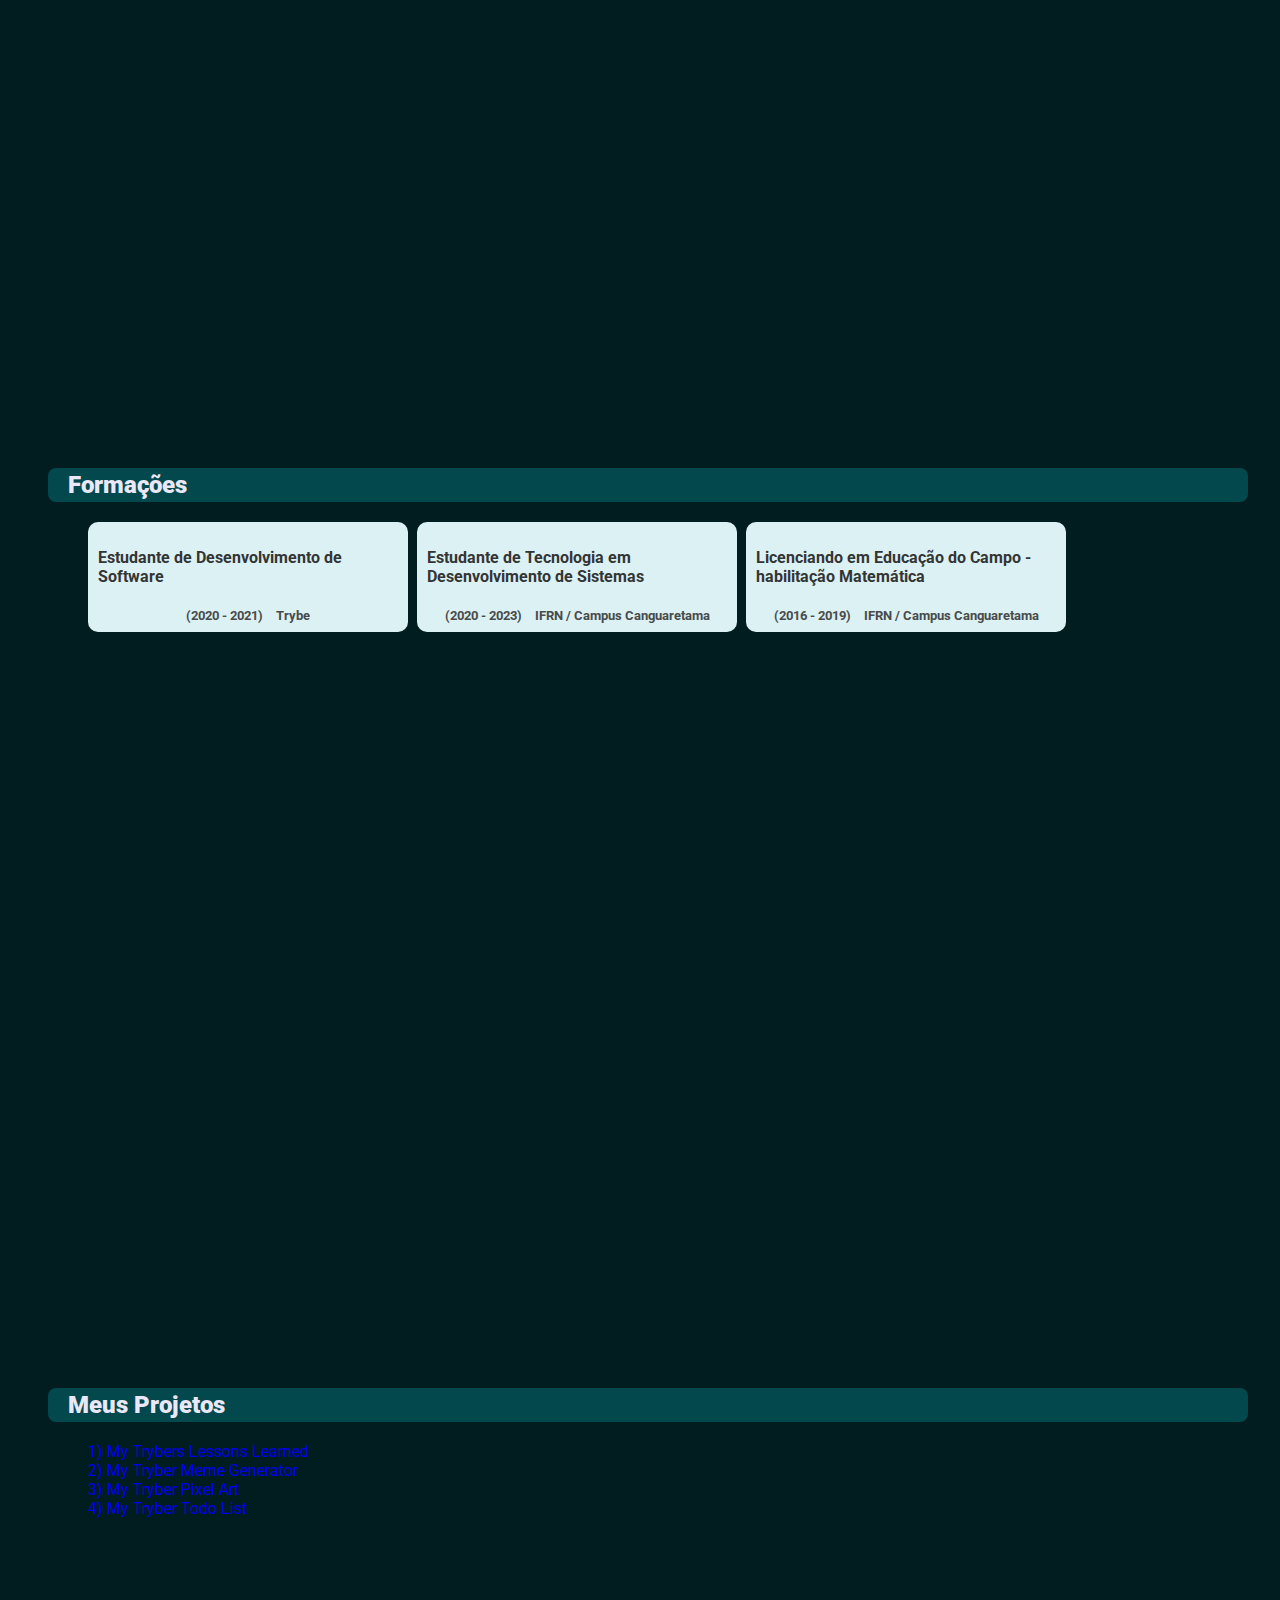
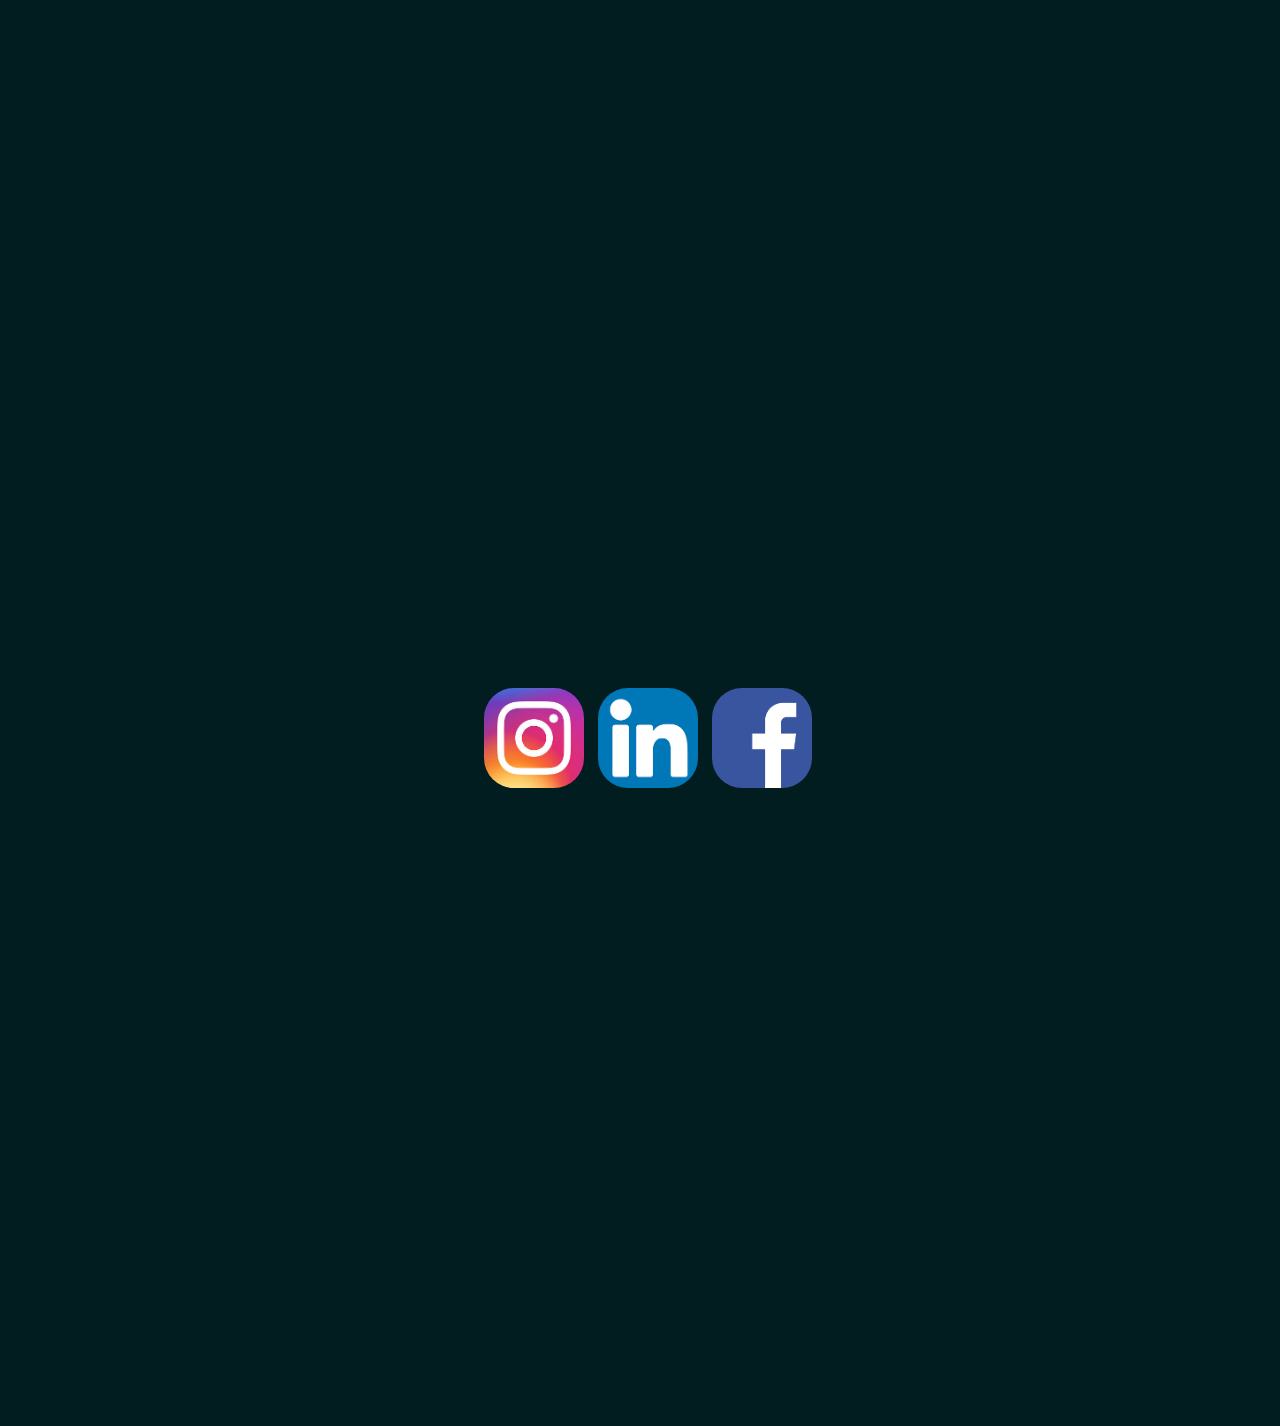
==== commit e4f1a3fe: "inserindo projeto 4" ====
--- a/index.html
+++ b/index.html
@@ -73,8 +73,11 @@
                                 Meme Generator</a>
                         </li>
                         <li class="projects-item">
-                            <a href="projects/trybe/p_03_trybe_pixel_art/index.html" target="_blank">2) My Tryber Pixel
+                            <a href="projects/trybe/p_03_trybe_pixel_art/index.html" target="_blank">3) My Tryber Pixel
                                 Art</a>
+                        </li>
+                        <li class="projects-item">
+                            <a href="projects/trybe/p_04_trybe_todo_list/index.html" target="_blank">4) My Tryber Todo List</a>
                         </li>
                     </ul>
                 </div>
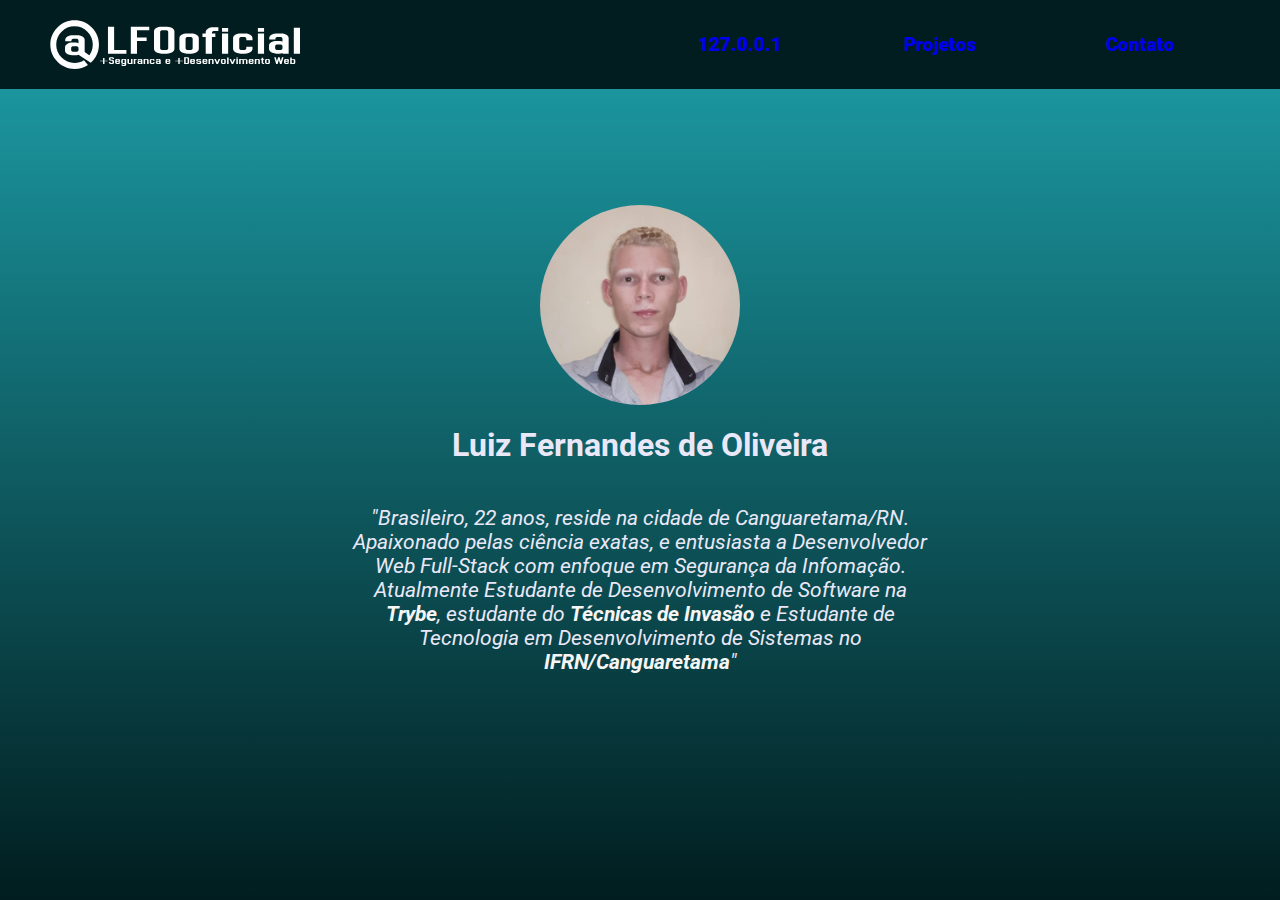
==== commit dcfa61f0: "atualizaçao 1.0" ====
--- a/index.html
+++ b/index.html
@@ -2,120 +2,45 @@
 <html lang="pt-br">
 
 <head>
-    <meta charset="UTF-8">
-    <meta name="viewport" content="width=device-width, initial-scale=1.0">
-    <title>Document</title>
-    <link rel="stylesheet" href="styles.css">
+	<meta charset="UTF-8">
+	<meta name="viewport" content="width=device-width, initial-scale=1.0">
+	<title>Luiz Fernandes de Oliveira</title>
+	<link rel="stylesheet" href="styles.css">
 </head>
 
 <body>
+	<div class="container">
+		<header id="header">
+			<div class="header-content">
+				<div class="menu-config">
+					<button type="button" id="open" class="open-closed">menu</button>
+					<button type="button" id="closed" class="open-closed">voltar</button>
+				</div>
+				<img src="../../image/lfo-logo.svg" alt="luiz fernandes de oliveira">
+				<nav>
+					<a href="index.html">127.0.0.1</a>
+					<a href="page/project/">Projetos</a>
+					<a href="page/contact/">Contato</a>
+				</nav>
+			</div>
+		</header>
 
-    <div class="container">
-        <header id="header">
-            <div class="header">
-                <h1 id="name" class="name">Luiz Fernandes de Oliveira</h1>
+		<div id="description" class="description">
+			<img src="image/perfil/perfil.jpg" alt="perfil" id="perfil" class="perfil">
+			<div>
+				<h1 id="name" class="name">Luiz Fernandes de Oliveira</h1>
+				<p>"Brasileiro, 22 anos, reside na cidade de Canguaretama/RN. Apaixonado pelas ciência exatas, e
+					entusiasta a Desenvolvedor Web Full-Stack com enfoque em Segurança da Infomação. Atualmente Estudante de
+					Desenvolvimento de
+					Software na <a href="https://www.betrybe.com/" target="_blank">Trybe</a>, estudante do <a
+						href="https://tecnicasdeinvasao.com/" target="_blank">Técnicas de Invasão</a> e Estudante de </a>Tecnologia
+					em Desenvolvimento de Sistemas no <a href="https://portal.ifrn.edu.br/campus/canguaretama"
+						target="_blank">IFRN/Canguaretama</a>"</p>
+			</div>
+		</div>
 
-                <div id="description" class="description">
-                    <img src="https://avatars3.githubusercontent.com/u/36059306?s=460&u=52e5a2d474b7b4ccebbe6661360c28f6d9b98014&v=4"
-                        alt="perfil" id="perfil" class="perfil">
-                    <div>
-                        <p>Brasileiro, 22 anos, reside na cidade de Canguaretama/RN. Apaixonado pelas ciência exatas, e
-                            entusiasta a Desenvolvedor Web Full-Stack. Atualmente Estudante de Desenvolvimento de
-                            Software na Trybe</p>
-                    </div>
-                </div>
-            </div>
-        </header>
-        <main>
-            <section id="habilidades" class="content">
-                <div class="section-content">
-                    <h2><strong>Habilidades</strong></h2>
-                    <ul>
-                        <li class="habilidade-item"><strong>Facilidade em resolver problemas matemáticos</strong></li>
-                        <li class="habilidade-item">Habilidades Interpessoais</li>
-                        <li class="habilidade-item">Boa Flexibilidade no geral</li>
-                        <li class="habilidade-item">Paciente e Prestativo nos afazeres</li>
-                        <li class="habilidade-item">Muito Competitivo</li>
-                    </ul>
-                </div>
-            </section>
-
-            <section id="formation" class="content">
-                <div class="section-content">
-                    <h2><strong>Formações</strong></h2>
-                    <ul class="formation">
-                        <li class="formation-item">
-                            <h4>Estudante de Desenvolvimento de Software </h4>
-                            <h5><span>(2020 - 2021)</span> Trybe</h5>
-                        </li>
-                        <li class="formation-item">
-                            <h4>Estudante de Tecnologia em Desenvolvimento de Sistemas </h4>
-                            <h5><span>(2020 - 2023)</span> IFRN / Campus Canguaretama</h5>
-                        </li>
-                        <li class="formation-item">
-                            <h4>Licenciando em Educação do Campo - habilitação Matemática </h4>
-                            <h5><span>(2016 - 2019)</span> IFRN / Campus Canguaretama</h5>
-                        </li>
-                    </ul>
-                </div>
-            </section>
-
-            <section id="projects" class="content">
-                <div class="section-content">
-                    <h2><strong>Meus Projetos</strong></h2>
-                    <ul class="projects">
-                        <li class="projects-item">
-                            <a href="projects/trybe/p_01_trybe_leasson_learned/index.html" target="_blank">1) My Trybers
-                                Lessons Learned</a><br>
-                        </li>
-                        <li class="projects-item">
-                            <a href="projects/trybe/p_02_trybe-meme-generator/index.html" target="_blank">2) My Tryber
-                                Meme Generator</a>
-                        </li>
-                        <li class="projects-item">
-                            <a href="projects/trybe/p_03_trybe_pixel_art/index.html" target="_blank">3) My Tryber Pixel
-                                Art</a>
-                        </li>
-                        <li class="projects-item">
-                            <a href="projects/trybe/p_04_trybe_todo_list/index.html" target="_blank">4) My Tryber Todo List</a>
-                        </li>
-                    </ul>
-                </div>
-            </section>
-
-            <section id="social" class="content">
-                <div class="section-content">
-                    <div class="social-networks">
-                        <a href="https://www.instagram.com/prof_lfooficial/">
-                            <img alt="logo-instagran"
-                                src="[data-uri]" />
-                        </a>
-                        <a href="https://www.linkedin.com/in/luizfernandesoliveiraoficial/">
-                            <img alt="logo-linkedIn"
-                                src="[data-uri]">
-                        </a>
-                        <a href="https://www.facebook.com/luizfernandesoliveiraoficial/">
-                            <img alt="logo-facebook"
-                                src="[data-uri]">
-                        </a>
-                    </div>
-                </div>
-            </section>
-        </main>
-        <footer>
-            <nav>
-                <ul>
-                    <li><a href="#header">Perfil</a></li>
-                    <li><a href="#habilidades">Habilidades</a></li>
-                    <li><a href="#formation">Formação</a></li>
-                    <li><a href="#projects">Projetos</a></li>
-                    <li><a href="#social">Redes Sociais</a></li>
-                </ul>
-            </nav>
-        </footer>
-
-    </div>
-
+	</div>
+	<script src="script.js"></script>
 </body>
 
 </html>--- a/styles.css
+++ b/styles.css
@@ -1,167 +1,171 @@
 @import url('https://fonts.googleapis.com/css2?family=Roboto:wght@400;500;700&display=swap');
 
 body {
-    background: #011d1f;
-    color: #eae8f8;
-    width: 100%;
-    height: 100%;
-    overflow-x: hidden;
-    font-family: 'Roboto', sans-serif;
-    box-sizing: border-box;
-    padding: 10px;
-}
-
-ul li {
-    list-style-type: none;
-}
-
-ul li a{
-    text-decoration: none;
+	box-sizing: border-box;
+	color: #eae8f8;
+	font-family: 'Roboto', sans-serif;
+	font-size: 60%;
+	margin: 0;
+  overflow-x: hidden;
+  padding: 0;
 }
 
 .container {
-    width: 100%;
-    max-width: 1200px;
-    display: block;
-    margin: auto;
+	background: linear-gradient(#1ea2ac, #011d1f);
+	width: 100vw;
 }
 
-header, .content{
-    padding: 20vh 0;
-}
-
-.header, .section-content{
-    height: 60vh;
-}
-
-img.perfil{
-    width: min(30vw, 20vh);
-    padding: 5px;
-    background: #0ce5f5;
-    border-radius: 50%;
-    margin-right: 40px;
-}
-
-h1.name {
-    width: 100%;
-    text-align: center;
-    font-size: 2.8em;
-}
-
-.description{
-    width: 100%;
-    text-align: center;
-}
-
-.description img{
-    display: inline-block;
-}
-
-.description div {
-    width: 400px;
-    text-align: center;
-    display: inline-block;
-}
-
-.description div p{
-    padding: 10px;
-    line-height: 20px;
-    font-size: 20px;
+header {
+	background: #011d1f;
+	display: flex;
+	justify-content: center;
+	left: 0;
+	padding: 20px 0;
+	position: fixed;
+	top: 0;
+	width: 100%;
 }
 
 
-.content{
-    width: 100%;
+.header-content {
+	align-items: center;
+	display: flex;
+	flex-direction: column;
+	justify-content: flex-start;
+	width: 100%;
 }
 
-.section-content h2{
-    background-color: #03484d;
-    padding: 3px 20px;
-    border-radius: 8px;
+.header-content .menu-config {
+	display: flex;
+	justify-content: flex-end;
+	width: 100%;
+	position: absolute;
 }
 
-
-
-.formation-item {
-    width: 300px;
-    display: inline-block;
-    background-color: #dcf1f3;
-    padding: 5px 10px;
-    color: #484b4b;
-    height: 100px;
-    border-radius: 10px;
-}
-.formation-item h4 {
-    color: #333535;
+.header-content .menu-config button {
+	background-color: #18666b;
+	border-radius: 3px;
+	color: white;
+	font-size: 1.1rem;
+	font-weight: 700;
+	line-height: 50px;
+	margin-right: 10px;
+	width: 65px;
 }
 
-.formation-item h5 {
-    width: 100%;
-    text-align: center;
-}
-.formation-item h5 span{
-    margin-right: 10px;
+.header-content .menu-config button:last-child {
+	display: none;
 }
 
-.formation-item + .formation-item{
-    margin-left: 5px;
+.header-content > img {
+	width: 250px;
+	align-self: flex-start;
+	margin-left: 10px;
 }
 
-
-
-.habilidade-item {
-    font-size: 1.2em;
+.header-content > nav {
+	align-items: center;
+	display: none;
+	flex-direction: column;
+	margin-top: 40px;
+	width: 100%;
 }
 
-.social-networks {
-    text-align: center;
+.header-content nav a {
+	background-color: rgb(52, 135, 141);
+	font-size: 1.2rem;
+	font-weight: 900;
+	padding: 10px 0;
+	width: 100%;
+	text-align: center;
+	text-decoration: none;
 }
 
-.social-networks a {
-    display: inline-block;
-    width: 100px;
+.header-content nav a:visited {
+	color: inherit;
 }
 
-.social-networks a + a {
-    margin-left: 10px;
+.header-content nav a:hover {
+	opacity: 0.7;
 }
 
-.social-networks a img{
-    width: 100%;
-    border-radius: 30px;
+.description {
+	align-items: center;
+	display: flex;
+	flex-direction: column;
+	justify-content: center;
+	height: 100vh;
+	width: 100%;
 }
 
-
-
-footer{
-    width: 100%;
-    display: block;
-    text-align: center;
+.description > img {
+	width: 160px;
+	border-radius: 50%;
 }
 
-/* NAV */
-nav {
-    width: 100%;
-    position: fixed;
-    left: 0;
-    bottom: 20px;
-    border-top: 4px solid #0ce5f5;
+.description > div {
+	align-items: center;
+	display: flex;
+	flex-direction: column;
+	font-size: 0.8rem;
 }
 
-nav ul {
-    align-items: center;
-    border-radius: 8px;
+.description div p {
+	font-size: 1rem;
+	font-style: italic;
+	padding: 0 10px;
+	text-align: center;
+}
+.description div p a {
+	color: whitesmoke;
+	cursor: pointer;
+	font-weight: 700;
+	text-decoration: none;
 }
 
-nav li{
-    display: inline;
-    list-style-type: none;
-    padding: 2px 10px;
-    font-size: 20px;
+@media (min-width: 720px) {
+	.container {
+		align-items: center;
+		display: flex;
+		flex-direction: column;
+	}
+
+	.header-content {
+		flex-direction: row;
+		justify-content: space-between;
+		max-width: 1200px;
+		width: 100%;
+	}
+
+	.header-content > nav {
+		display: flex;
+		flex-direction: row;
+		margin-top: inherit;
+		width: 50%;
+	}
+
+	.header-content nav a {
+		background-color: inherit;
+	}
+
+	.header-content .menu-config button {
+		display: none;
+	}
+
+	.description {
+		max-width: 600px;
+		width: 100%;
+	}
+
+	.description > img {
+		width: 200px;
+	}
+
+	.description div h1 {
+		font-size: 2.0rem;
+	}
+
+	.description div p {
+		font-size: 1.3rem;
+  }
 }
-
-nav li a {
-    text-decoration: none;
-    color: #0ce5f5;
-    text-transform: uppercase;
-}
